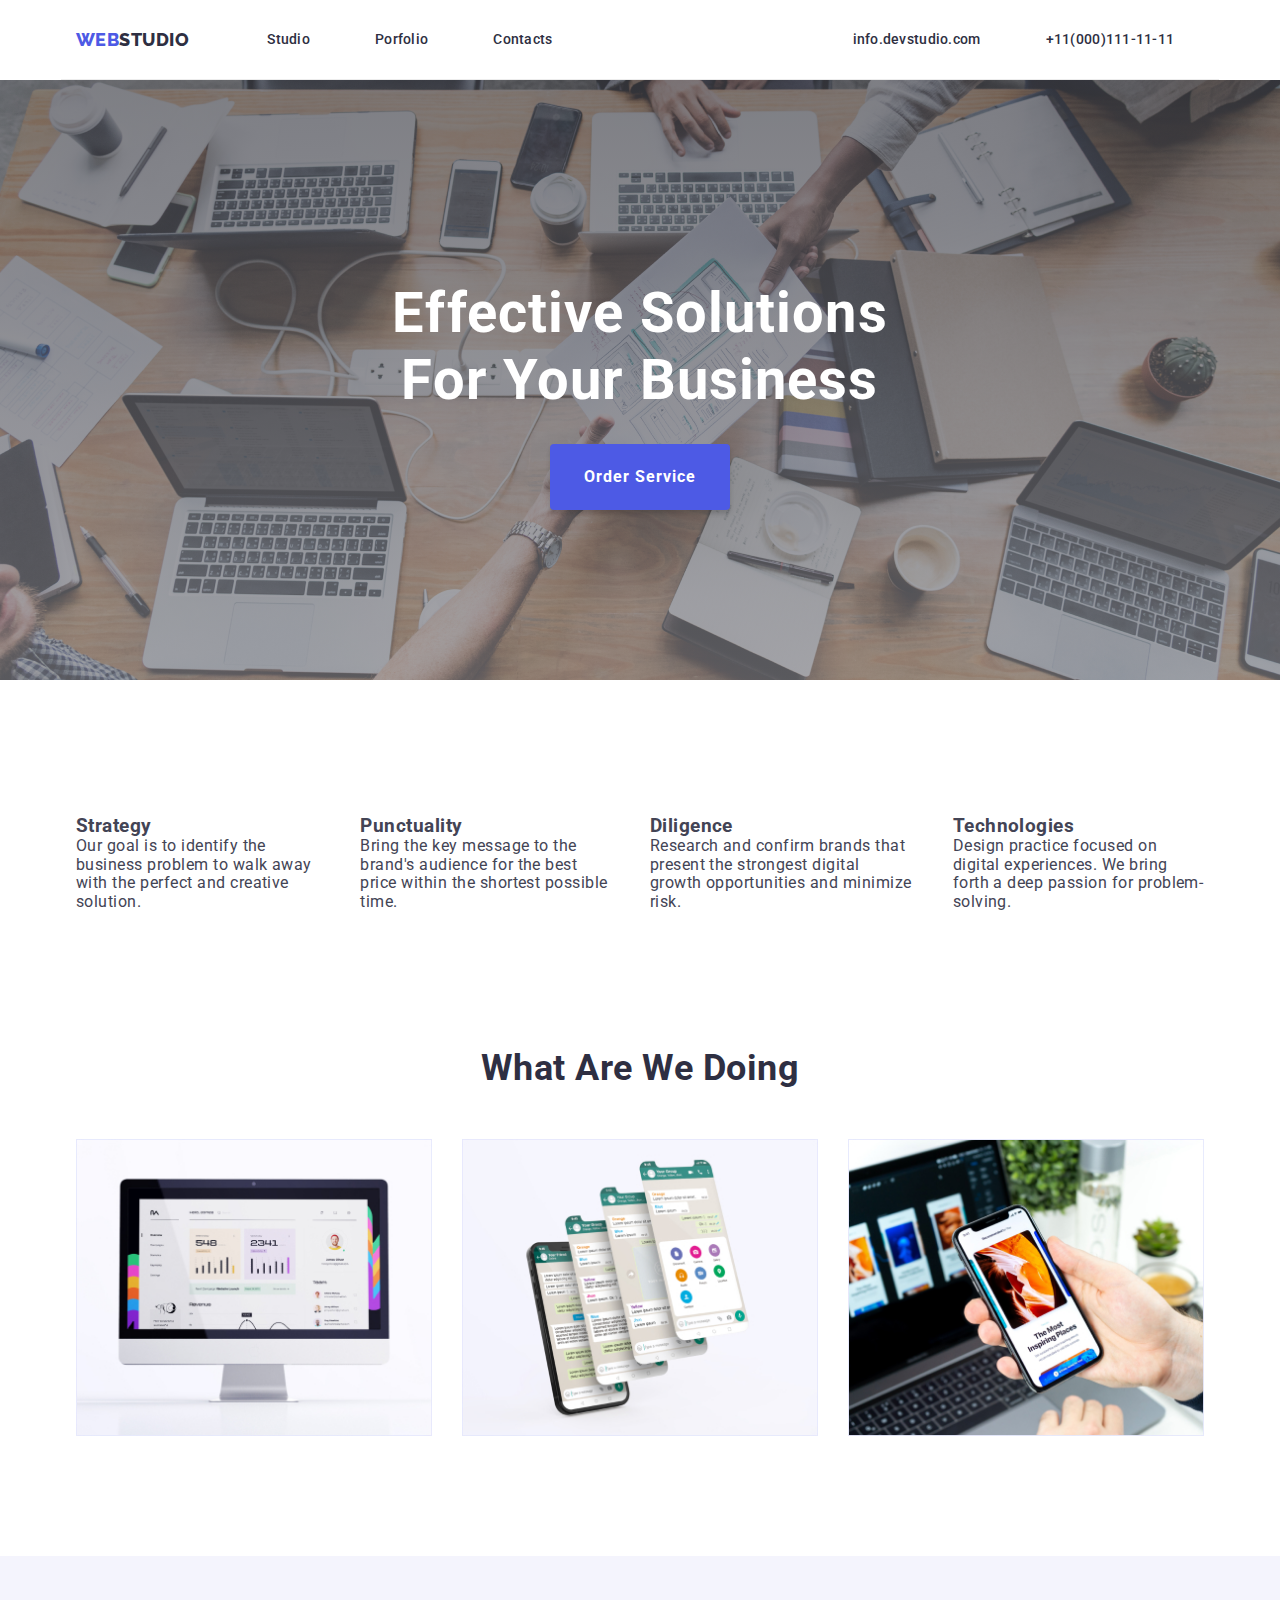
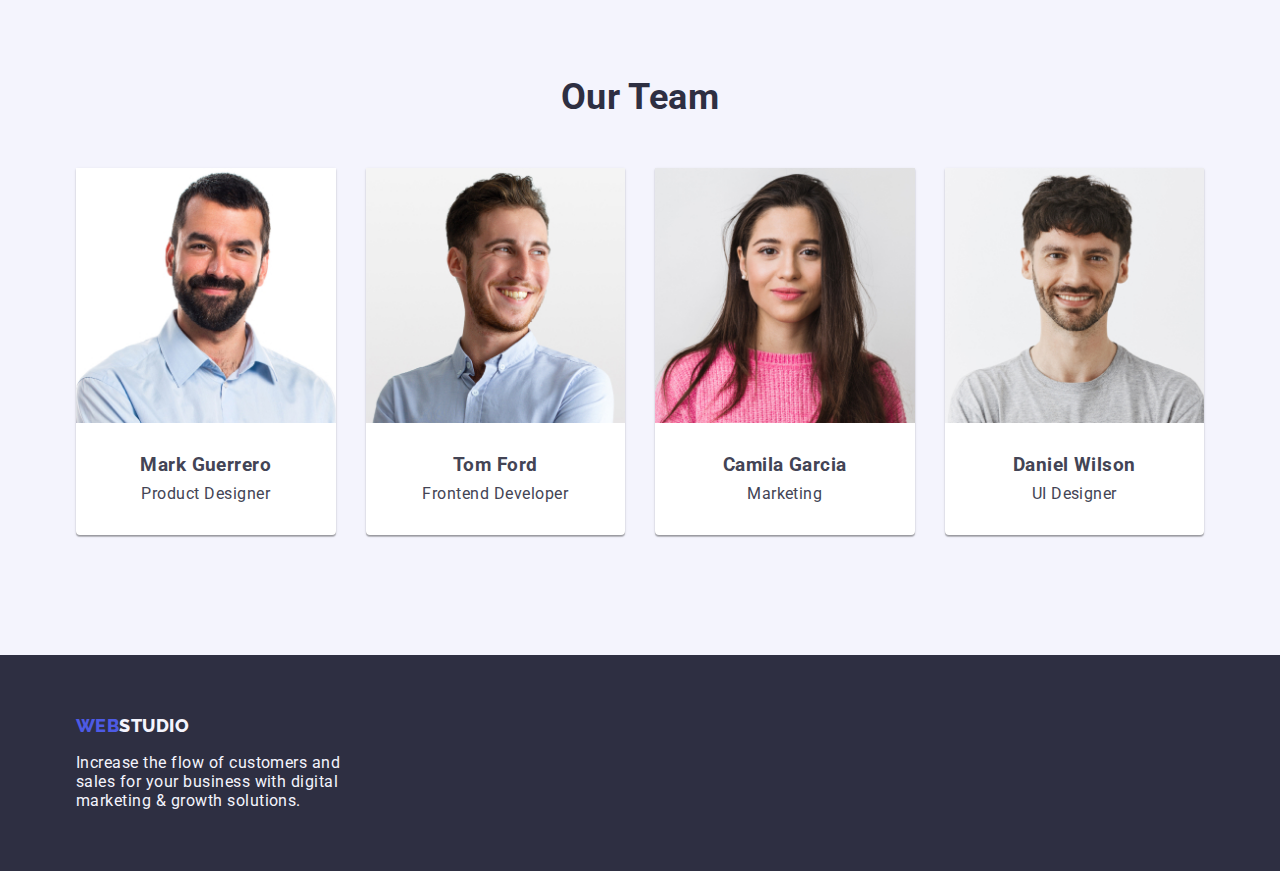
==== index.html @ fce8673f "firstcommit" ====
<!DOCTYPE html>
<html lang="en">

<head>
    <title>Web Studio</title>
    <meta charset="utf-8" />
    <meta name="description" content="Studio Website" />
    <link rel="stylesheet" href="./css/styles.css" />
    <link rel="stylesheet" href="./css/modern-normalize.css" />
    <link href="https://fonts.googleapis.com/css2?family=Raleway:wght@800&family=Roboto:wght@400;500;700;900&display=swap"
        rel="stylesheet">
</head>

<body>
    <!--header-->
    <header class="page-header">
        <div class="container menu">
            <nav class="nav">
                <a class="logo link" href="index.html">WEB<span class="logo-black">STUDIO</span></a>
                <ul class="nav-menu list">
                    <li class="item"><a class="page current link" href="index.html">Studio</a></li>
                    <li class="item"><a class="page link" href="portfolio.html">Porfolio</a></li>
                    <li class="item"><a class="page link" href="/">Contacts</a></li>
                </ul>
            </nav>
            <address>
                <ul class="contacts-menu list">
                    <li class="item"><a class="contact link" href="/">info.devstudio.com</a></li>
                    <li class="item"><a class="contact link" href="/">+11(000)111-11-11</a></li>
                </ul>
            </address>
        </div>
    </header>
    <!--Main Section-->
    <main>
        <section class="hero bg-hero">
            <div class="container">      
                    <h1 class="hero-heading">Effective Solutions <br/> For Your Business</h1>
                <button class="button order" type="button">Order Service</button>
        </div>
        </section>

        <section class="section">
            
            <div class="container">
                <h2 hidden>Features</h2>
                <ul class="features">
                    <li class="feature">
                        <h3>Strategy</h3>
                        <p class="description">Our goal is to identify the business
                            problem to walk away with the perfect
                            and creative solution.</p>
                    </li>

                    <li class="feature">
                        <h3>Punctuality</h3>
                        <p class="description">Bring the key message to the
                            brand's audience for the best price
                            within the shortest possible time.</p>
                    </li>

                    <li class="feature">
                        <h3>Diligence</h3>
                        <p class="description">Research and confirm brands that
                            present the strongest digital growth
                            opportunities and minimize risk.</p>
                    </li>

                    <li class="feature">
                        <h3>Technologies</h3>
                        <p class="description">Design practice focused on digital
                            experiences. We bring forth a deep
                            passion for problem-solving.</p>
                    </li>
                </ul>
            </div>
        </section>

        <section class="section no-top-padding">
            <div class="container">
                <h2 class="section-title">What Are We Doing</h2>
            <ul class="task list">
                <li class="tasks"><img src="images/tech1.jpg" alt="monitor" width="360" /></li>
                <li class="tasks"><img src="images/tech2.jpg" alt="phoneapp" width="360" /></li>
                <li class="tasks"><img src="images/tech3.jpg" alt="handyphone" width="360" /></li>
            </ul>
            </div>
        </section>

        <section class="section bg-team">
            <div class="container">
                <h2 class="section-title"> Our Team </h2>
            <ul class="teams list">
                <li class="member"><img src="images/team1.jpg" alt="Mark Guerrero" width="264" />
                        <div class="members">
                            <h3>Mark Guerrero</h3>
                            <p>Product Designer</p>
                        </div>
                </li>
                <li class="member"><img src="images/team2.jpg" alt="Tom Ford" width="264" />
                        <div class="members">
                            <h3>Tom Ford</h3>
                            <p>Frontend Developer</p>
                        </div>
                </li>   
                <li class="member">
                     <img src="images/team3.jpg" alt="Camila Garcia" width="264" />
                        <div class="members">
                            <h3>Camila Garcia</h3>
                            <p>Marketing</p>
                        </div>
                </li>
                <li class="member">
                     <img src="images/team4.jpg" alt="Daniel Wilson" width="264" />
                        <div class="members">
                            <h3>Daniel Wilson</h3>
                            <p>UI Designer</p>
                        </div>
                </li>
            </ul>
            </div>
        </section>
    </main>
    <!--Footer-->
    <footer class="page-footer bg-footer">
        <div class="container">
        <a class="logo link" href="index.html">WEB<span class="logo-white">STUDIO</span></a>
        <p>Increase the flow of customers and <br/>
            sales for your business with digital <br/>
            marketing & growth solutions.</p>
        </div>
    </footer>
</body>

</html>
---- css/styles.css ----
:root {
  --primary: #4D5AE5;
  --cta: #404BBF;
  --dark: #2E2F42;
  --primary-text: #434455;
  --background-grey: #2E2F42;
  --background-white: #FFFFFF;
  --accent-color: #F4F4FD;
  --accent-cornflower: #E7E9FC;
}

body {
  display: flex;
  flex-direction: column;
  align-items: center;
  justify-content: center;
  font-family: 'Roboto', sans-serif;
  background-color: var(--background-white);
  color: var(--primary-text);
  font-size: 16px;
  letter-spacing: 0.03em;  
}

/* css resets */
h1,
h2,
h3,
h4,
h5,
h6,
p {
  margin: 0;
}
ul{
  padding: 0;
}

*,
*::after,
*::before {
  box-sizing: inherit;
}

img {
  display: block;
  max-width: 100%;
  height: auto;
}

address {
  font-style: normal;
}

.link {
  text-decoration: none;
  color: inherit;
}

.list {
  list-style: none;
  padding: 0;
  margin: 0;
}

.container {
  width: 1158px;
  padding-left: 15px;
  padding-right: 15px;
  margin-left: auto;
  margin-right: auto;
}

.section {
  padding: 120px 0px;
}

.section-title {
  margin-bottom: 50px;
  color: var(--dark);
  font-weight: 700;
  font-size: 36px;
  line-height: 1.17;
  text-align: center;
}

.section.no-top-padding {
  padding-top: 0;
}

/* logo */

.logo {
  color: var(--primary);
  font-family: 'Raleway', 'sans-serif';
  font-weight: 800;
  font-size: 18px;
  line-height: 1.2;
}

.logo-black {
  color: var(--background-grey);
}

.logo-white {
  color: var(--accent-color);
}

/* header */

.page-header {
  border-bottom: 1px solid #ececec;
}

.menu,
.nav,
.nav-menu,
.contacts-menu {
  display: flex;
  align-items: center;
}



.nav-menu {
  margin-left: 78px;
}

.contacts-menu {
  margin-left: 300px;
}

.nav-menu .item:not(:last-child),
.contacts-menu .item:not(:last-child) {
  margin-right: 65px;
}

.nav-menu .page,
.contacts-menu .contact {
  display: block;
  padding-top: 32px;
  padding-bottom: 31px;
  color: var(--dark);
  font-weight: 500;
  font-size: 14px;
  line-height: 1.14;
  letter-spacing: 0.02em;
}

.nav-menu .page:hover,
.nav-menu .page:focus,
.contacts-menu .contact:hover,
.contacts-menu .contact:focus {
  color: var(--cta)
}



/* hero */
.hero {
  padding-top: 200px;
  padding-bottom: 200px;
  text-align: center;
}

.bg-hero {
  background-color: var(--background-grey);
  background: linear-gradient(rgba(71, 72, 80, 0.7), rgba(127, 127, 133, 0.7)),
      url('../images/hero.jpg');
  background-size: cover;
  width: 1440px;
  height: 600px;
  flex-shrink: 0;
}

.hero-heading {
  color: var(--background-white);
  font-weight: 700;
  font-size: 56px;
  line-height: 1.2;
  letter-spacing: 1.12px;
  margin-bottom: 30px;
}

/* buttons */
.button {
  font-family: inherit;
  letter-spacing: 0.03em;
  cursor: pointer;
  border-color: transparent;
  border-radius: 4px;
}

.order {
  background-color: var(--primary);
  color: var(--background-white);
  padding: 16px 32px;
  font-weight: 700;
  font-size: 16px;
  line-height: 1.87;
  letter-spacing: 0.06em;
  box-shadow: 0px 4px 4px 0px rgba(0, 0, 0, 0.15);
}

.button.order:hover,
.button.order:focus {
  background-color: var(--cta);
}

.features {
  list-style: none;
  align-items: center;
  display: flex;
  justify-content: space-between;
  gap: 40px;
}


/* our team */



.teams {
  display: flex;
  flex-wrap: wrap;
  gap: 30px;
}

.teams .member {
  flex-basis: calc((100% - 90px)/ 4);
}

.bg-team {
  background-color: var(--accent-color);
}

.teams .member {
  background-color: var(--background-white);
  box-shadow: 0px 1px 3px rgba(0, 0, 0, 0.12), 0px 1px 1px rgba(0, 0, 0, 0.14), 0px 2px 1px rgba(0, 0, 0, 0.2);
  border-radius: 0px 0px 4px 4px;
}

.member .members {
  display: flex;
  flex-direction: column;
  justify-content: center;
  align-items: center;
  gap: 8px;
  padding: 32px 24px;
}

.task {
  display: flex;
  flex-wrap: wrap;
  gap: 30px;
}

.task .tasks {
  flex-basis: calc((100% - 60px) / 3);
}


/* portfolio */

.option {
  display: flex;
  flex-wrap: wrap;
  gap: 30px;
  cursor: pointer;

}

.option .cards {
  flex-basis: calc((100% - 60px) / 3);
}

.cards .description {
  display: flex;
  flex-direction: column;
  gap: 8px;
  padding: 32px 20px;
}

.option .cards {
  background-color: var(--background-white);
  box-shadow: 0px 1px 3px rgba(0, 0, 0, 0.12), 0px 1px 1px rgba(0, 0, 0, 0.14), 0px 2px 1px rgba(0, 0, 0, 0.2);
}


.portfolio-select {
  display: flex;
  flex-wrap: wrap;
  justify-content: space-between;
  align-items: center;
  row-gap: 48px;
  column-gap: 24px;
}

.selects {
  border-radius: 4px;
  border: 1px solid var(--accent-cornflower);
  background: var(--accent-color);
  display: flex;
  padding: 12px 24px;
  justify-content: space-between;
  align-items: center;
  color: var(--primary);
  text-align: center;
  font-family: 'Roboto', sans-serif;
  font-size: 16px;
  font-style: normal;
  font-weight: 500;
  list-style: none;
  cursor: pointer;
}

.portfolio-select {
  display: flex;
  list-style: none;
  align-content: center;
  justify-content: center;
  gap: 24px;
}

.portfolio-select-items {
  display: flex;
  justify-content: center;
  align-items: center;
  gap: 40px;
  margin-bottom: 40px;
}

.selects:hover {
  background-color: var(--primary);
  color: var(--background-white);
}

.page-footer {
  padding-top: 60px;
  padding-bottom: 60px;
}

.bg-footer {
  background-color: var(--background-grey);
  width: 1440px;
}

.page-footer p {
  font-size: 16px;
  color: var(--accent-color);
  line-height: 1.2;
  margin-top: 16px;
}
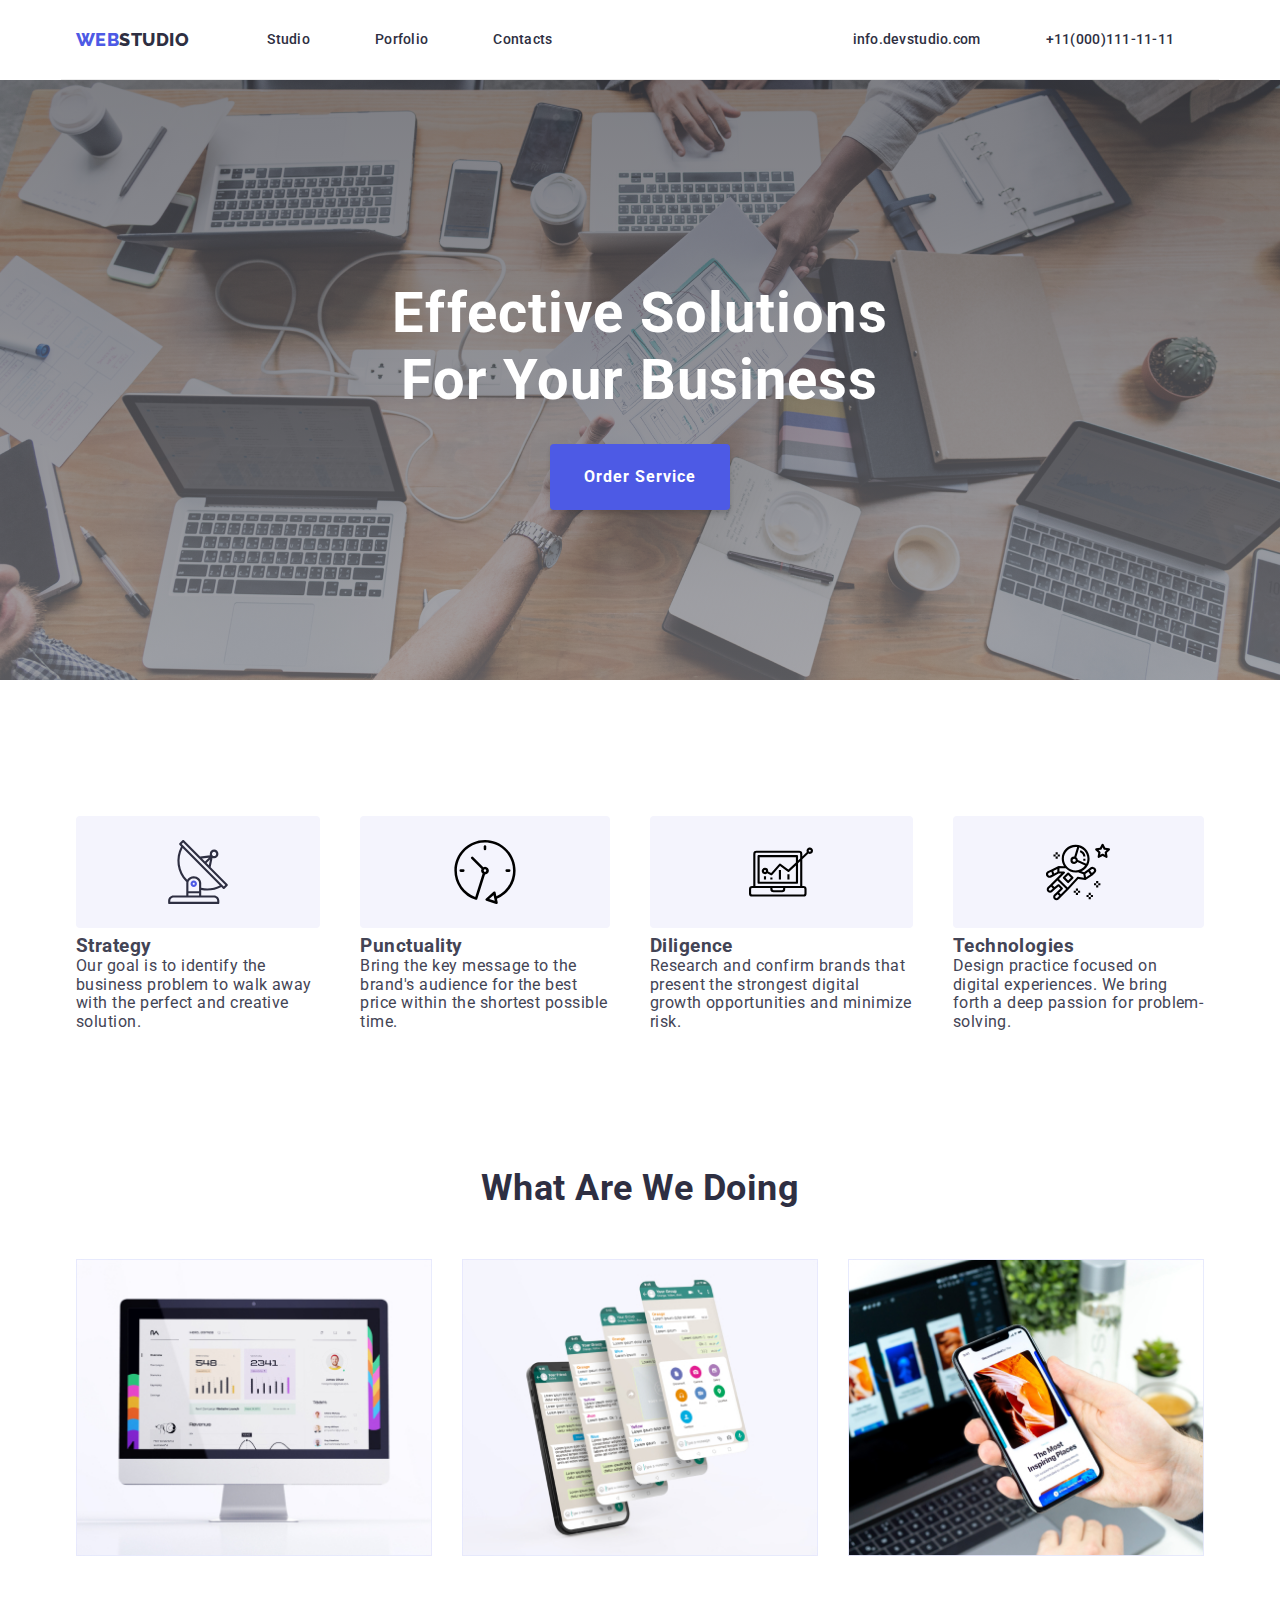
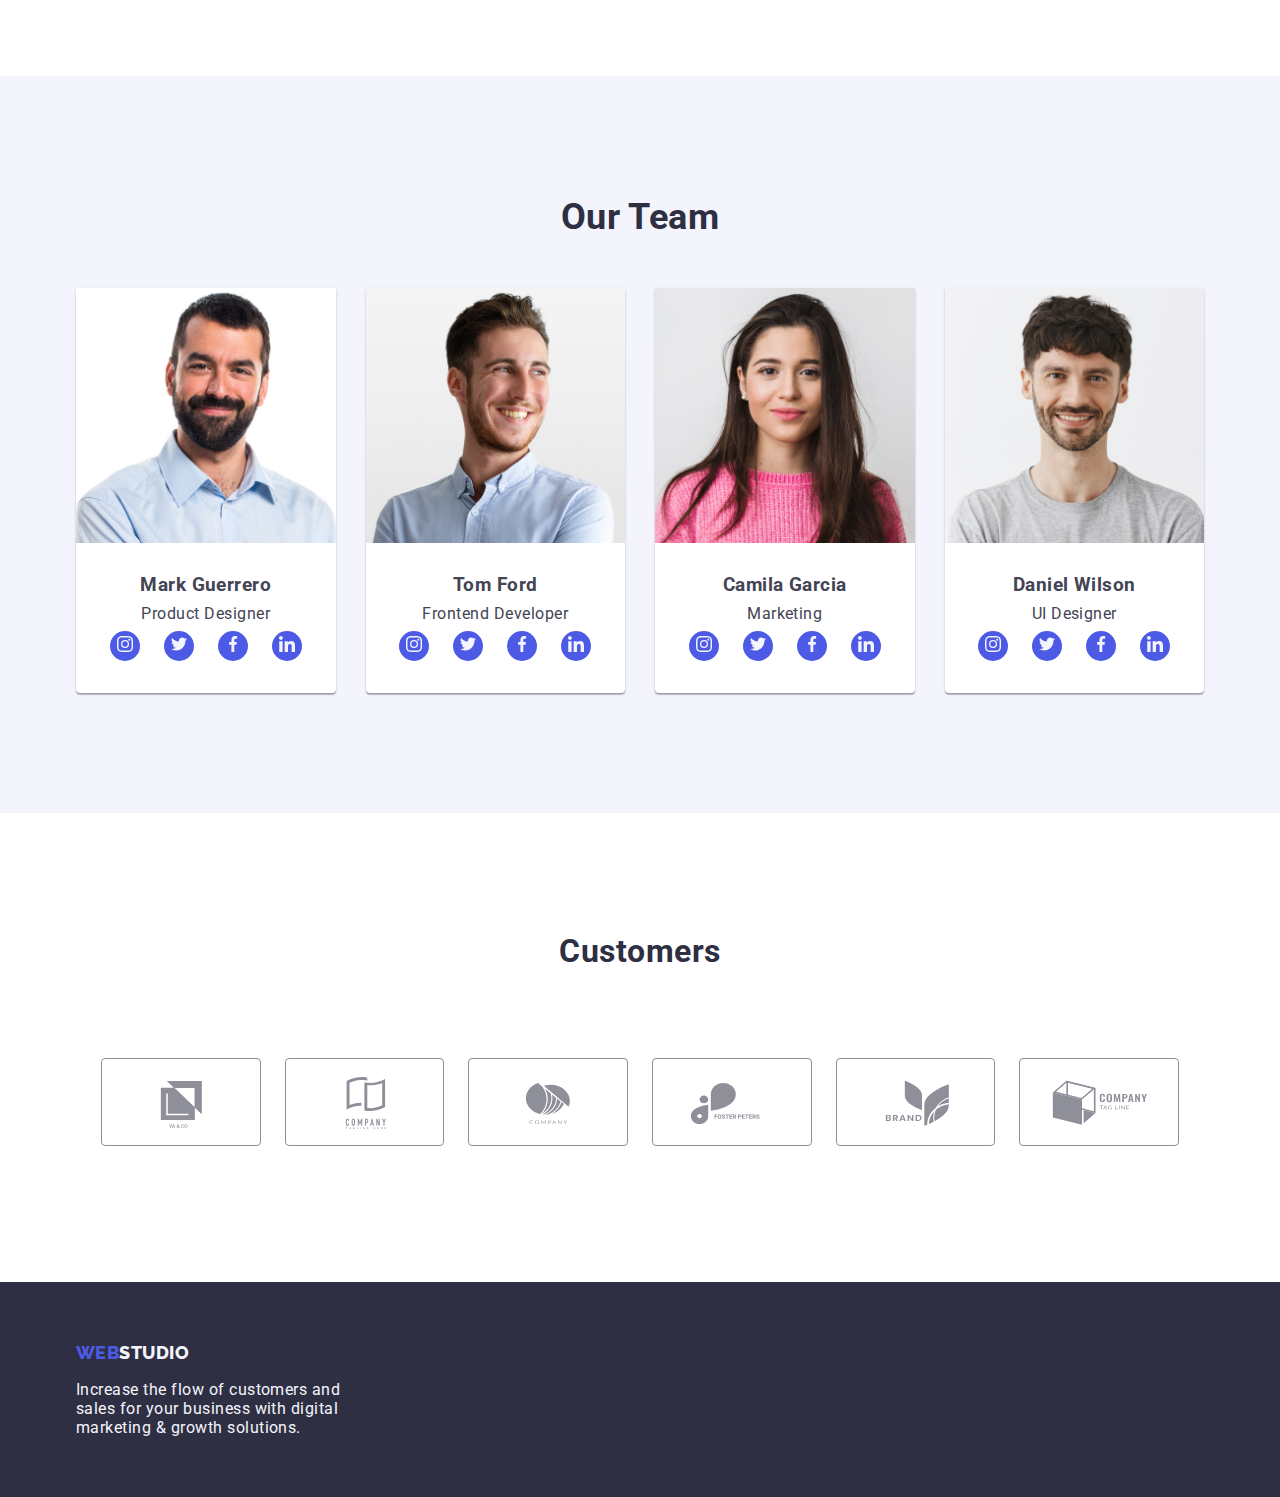
==== commit d9a384cb: "socialupdate" ====
--- a/index.html
+++ b/index.html
@@ -46,6 +46,11 @@
                 <h2 hidden>Features</h2>
                 <ul class="features">
                     <li class="feature">
+                        <div class="feature-item-img">
+                            <svg class="feature-icon" width="64" height="64">
+                                <use href="./images/svg/icons.svg#strategy"></use>
+                            </svg>
+                        </div>
                         <h3>Strategy</h3>
                         <p class="description">Our goal is to identify the business
                             problem to walk away with the perfect
@@ -53,6 +58,11 @@
                     </li>
 
                     <li class="feature">
+                        <div class="feature-item-img">
+                            <svg class="feature-icon" width="64" height="64"> 
+                                <use href="./images/svg/icons.svg#punctuality"></use>
+                            </svg>
+                        </div>
                         <h3>Punctuality</h3>
                         <p class="description">Bring the key message to the
                             brand's audience for the best price
@@ -60,6 +70,11 @@
                     </li>
 
                     <li class="feature">
+                        <div class="feature-item-img">
+                            <svg class="feature-icon" width="64" height="64">
+                                <use href="./images/svg/icons.svg#deligence"></use>
+                            </svg>
+                        </div>
                         <h3>Diligence</h3>
                         <p class="description">Research and confirm brands that
                             present the strongest digital growth
@@ -67,6 +82,11 @@
                     </li>
 
                     <li class="feature">
+                        <div class="feature-item-img">
+                            <svg class="feature-icon" width="64" height="64">
+                                <use href="./images/svg/icons.svg#astronaut"></use>
+                            </svg>
+                        </div>
                         <h3>Technologies</h3>
                         <p class="description">Design practice focused on digital
                             experiences. We bring forth a deep
@@ -95,12 +115,72 @@
                         <div class="members">
                             <h3>Mark Guerrero</h3>
                             <p>Product Designer</p>
+                            <ul class="teams-social-list">
+                                <li class="social-list-item">
+                                    <a href="#" target="_blank">
+                                        <svg class="social-list-img" width="16" height="16">
+                                            <use href="./images/svg/icons.svg#instagram"></use>
+                                        </svg>
+                                    </a>
+                                </li>
+                                <li class="social-list-item">
+                                    <a href="#" target="_blank">
+                                        <svg class="social-list-img" width="16" height="16">
+                                            <use href="./images/svg/icons.svg#twitter"></use>
+                                        </svg>
+                                    </a>
+                                </li>
+                                <li class="social-list-item">
+                                    <a href="#" target="_blank">
+                                        <svg class="social-list-img" width="16" height="16">
+                                            <use href="./images/svg/icons.svg#facebook"></use>
+                                        </svg>
+                                    </a>
+                                </li>
+                                <li class="social-list-item">
+                                    <a href="#" target="_blank">
+                                        <svg class="social-list-img" width="16" height="16">
+                                            <use href="./images/svg/icons.svg#linkedin"></use>
+                                        </svg>
+                                    </a>
+                                </li>
+                            </ul>
                         </div>
                 </li>
                 <li class="member"><img src="images/team2.jpg" alt="Tom Ford" width="264" />
                         <div class="members">
                             <h3>Tom Ford</h3>
                             <p>Frontend Developer</p>
+                            <ul class="teams-social-list">
+                                <li class="social-list-item">
+                                    <a href="#" target="_blank">
+                                        <svg class="social-list-img" width="16" height="16">
+                                            <use href="./images/svg/icons.svg#instagram"></use>
+                                        </svg>
+                                    </a>
+                                </li>
+                                <li class="social-list-item">
+                                    <a href="#" target="_blank">
+                                        <svg class="social-list-img" width="16" height="16">
+                                            <use href="./images/svg/icons.svg#twitter"></use>
+                                        </svg>
+                                    </a>
+                                </li>
+                                <li class="social-list-item">
+                                    <a href="#" target="_blank">
+                                        <svg class="social-list-img" width="16" height="16">
+                                            <use href="./images/svg/icons.svg#facebook"></use>
+                                        </svg>
+                                    </a>
+                                </li>
+                                <li class="social-list-item">
+                                    <a href="#" target="_blank">
+                                        <svg class="social-list-img" width="16" height="16">
+                                            <use href="./images/svg/icons.svg#linkedin"></use>
+                                        </svg>
+                                    </a>
+                                </li>
+                            </ul>
                         </div>
                 </li>   
                 <li class="member">
@@ -108,6 +188,36 @@
                         <div class="members">
                             <h3>Camila Garcia</h3>
                             <p>Marketing</p>
+                            <ul class="teams-social-list">
+                                <li class="social-list-item">
+                                    <a href="#" target="_blank">
+                                        <svg class="social-list-img" width="16" height="16">
+                                            <use href="./images/svg/icons.svg#instagram"></use>
+                                        </svg>
+                                    </a>
+                                </li>
+                                <li class="social-list-item">
+                                    <a href="#" target="_blank">
+                                        <svg class="social-list-img" width="16" height="16">
+                                            <use href="./images/svg/icons.svg#twitter"></use>
+                                        </svg>
+                                    </a>
+                                </li>
+                                <li class="social-list-item">
+                                    <a href="#" target="_blank">
+                                        <svg class="social-list-img" width="16" height="16">
+                                            <use href="./images/svg/icons.svg#facebook"></use>
+                                        </svg>
+                                    </a>
+                                </li>
+                                <li class="social-list-item">
+                                    <a href="#" target="_blank">
+                                        <svg class="social-list-img" width="16" height="16">
+                                            <use href="./images/svg/icons.svg#linkedin"></use>
+                                        </svg>
+                                    </a>
+                                </li>
+                            </ul>
                         </div>
                 </li>
                 <li class="member">
@@ -115,10 +225,77 @@
                         <div class="members">
                             <h3>Daniel Wilson</h3>
                             <p>UI Designer</p>
+                            <ul class="teams-social-list">
+                                <li class="social-list-item">
+                                    <a href="#" target="_blank">
+                                        <svg class="social-list-img" width="16" height="16">
+                                            <use href="./images/svg/icons.svg#instagram"></use>
+                                        </svg>
+                                    </a>
+                                </li>
+                                <li class="social-list-item">
+                                    <a href="#" target="_blank">
+                                        <svg class="social-list-img" width="16" height="16">
+                                            <use href="./images/svg/icons.svg#twitter"></use>
+                                        </svg>
+                                    </a>
+                                </li>
+                                <li class="social-list-item">
+                                    <a href="#" target="_blank">
+                                        <svg class="social-list-img" width="16" height="16">
+                                            <use href="./images/svg/icons.svg#facebook"></use>
+                                        </svg>
+                                    </a>
+                                </li>
+                                <li class="social-list-item">
+                                    <a href="#" target="_blank">
+                                        <svg class="social-list-img" width="16" height="16">
+                                            <use href="./images/svg/icons.svg#linkedin"></use>
+                                        </svg>
+                                    </a>
+                                </li>
+                            </ul>
                         </div>
                 </li>
             </ul>
             </div>
+        </section>
+        <section class="container customers">
+            <h2 class="customers-title">
+                Customers
+            </h2>
+            <ul class="customers-list">
+                <li class="customers-list-item">
+                    <svg class="customers-list-item-img" width="104" >
+                        <use href="./images/svg/icons.svg#client-1"></use>
+                    </svg>
+                </li>
+                <li class="customers-list-item">
+                    <svg class="customers-list-item-img" width="104" height="56">
+                        <use href="./images/svg/icons.svg#client-2"></use>
+                    </svg>
+                </li>
+                <li class="customers-list-item">
+                    <svg class="customers-list-item-img" width="104">
+                        <use href="./images/svg/icons.svg#client-3"></use>
+                    </svg>
+                </li>
+                <li class="customers-list-item">
+                    <svg class="customers-list-item-img" width="104">
+                        <use href="./images/svg/icons.svg#client-4"></use>
+                    </svg>
+                </li>
+                <li class="customers-list-item">
+                    <svg class="customers-list-item-img" width="104">
+                        <use href="./images/svg/icons.svg#client-5"></use>
+                    </svg>
+                </li>
+                <li class="customers-list-item">
+                    <svg class="customers-list-item-img" width="104">
+                        <use href="./images/svg/icons.svg#client-6"></use>
+                    </svg>
+                </li>
+            </ul>
         </section>
     </main>
     <!--Footer-->
--- a/css/styles.css
+++ b/css/styles.css
@@ -7,6 +7,8 @@
   --background-white: #FFFFFF;
   --accent-color: #F4F4FD;
   --accent-cornflower: #E7E9FC;
+  --mint: #31D0AA;
+  --lightscale: #8E8F99;
 }
 
 body {
@@ -210,8 +212,19 @@
   list-style: none;
   align-items: center;
   display: flex;
-  justify-content: space-between;
+  justify-content: center;
   gap: 40px;
+}
+
+.feature-item-img{
+  height: 112px;
+  width: 100%;
+  border-radius: 4px;
+  background: var(--accent-color);
+  display: flex;
+  justify-content: center;
+  align-items: center;
+  margin-bottom: 8px;
 }
 
 
@@ -256,6 +269,86 @@
 
 .task .tasks {
   flex-basis: calc((100% - 60px) / 3);
+}
+
+.teams-social-list {
+  display: flex;
+  justify-content: center;
+  align-items: center;
+  gap: 24px;
+}
+
+.social-list-item {
+  display: flex;
+  justify-content: center;
+  align-items: center;
+  width: 30px;
+  height: 30px;
+  padding: 8px;
+  background: var(--primary);
+  border-radius: 50%;
+  cursor: pointer;
+}
+
+.teams-social-list li:hover {
+  background-color: var(--mint);
+}
+
+.social-list-img {
+  fill: var(--accent-color);
+}
+
+/*customers*/
+
+.customers {
+  display: flex;
+  justify-content: center;
+  align-items: center;
+  flex-direction: column;
+  gap: 32px;
+  padding: 120px 40px;
+}
+
+.customers-title {
+  text-align: center;
+  color: var(--dark);
+  font-size: 32px;
+  font-weight: 700;
+  margin-bottom: 40px;
+}
+
+.customers-list {
+  width: 100%;
+  display: flex;
+  align-items: center;
+  gap: 24px;
+}
+
+.customers-list-item {
+  width: 168px;
+  height: 88px;
+  border-radius: 4px;
+  border: 1px solid var(--lightscale);
+  display: flex;
+  justify-content: center;
+  align-content: center;
+  padding: 15px 25px;
+}
+
+
+
+.customers-list-item-img {
+  width: 100%;
+  fill: var(--lightscale);
+}
+
+
+.customers-list-item:hover {
+  border: 1px solid var(--cta);
+}
+
+.customers-list-item-img:hover {
+  fill: var(--cta);
 }
 
 
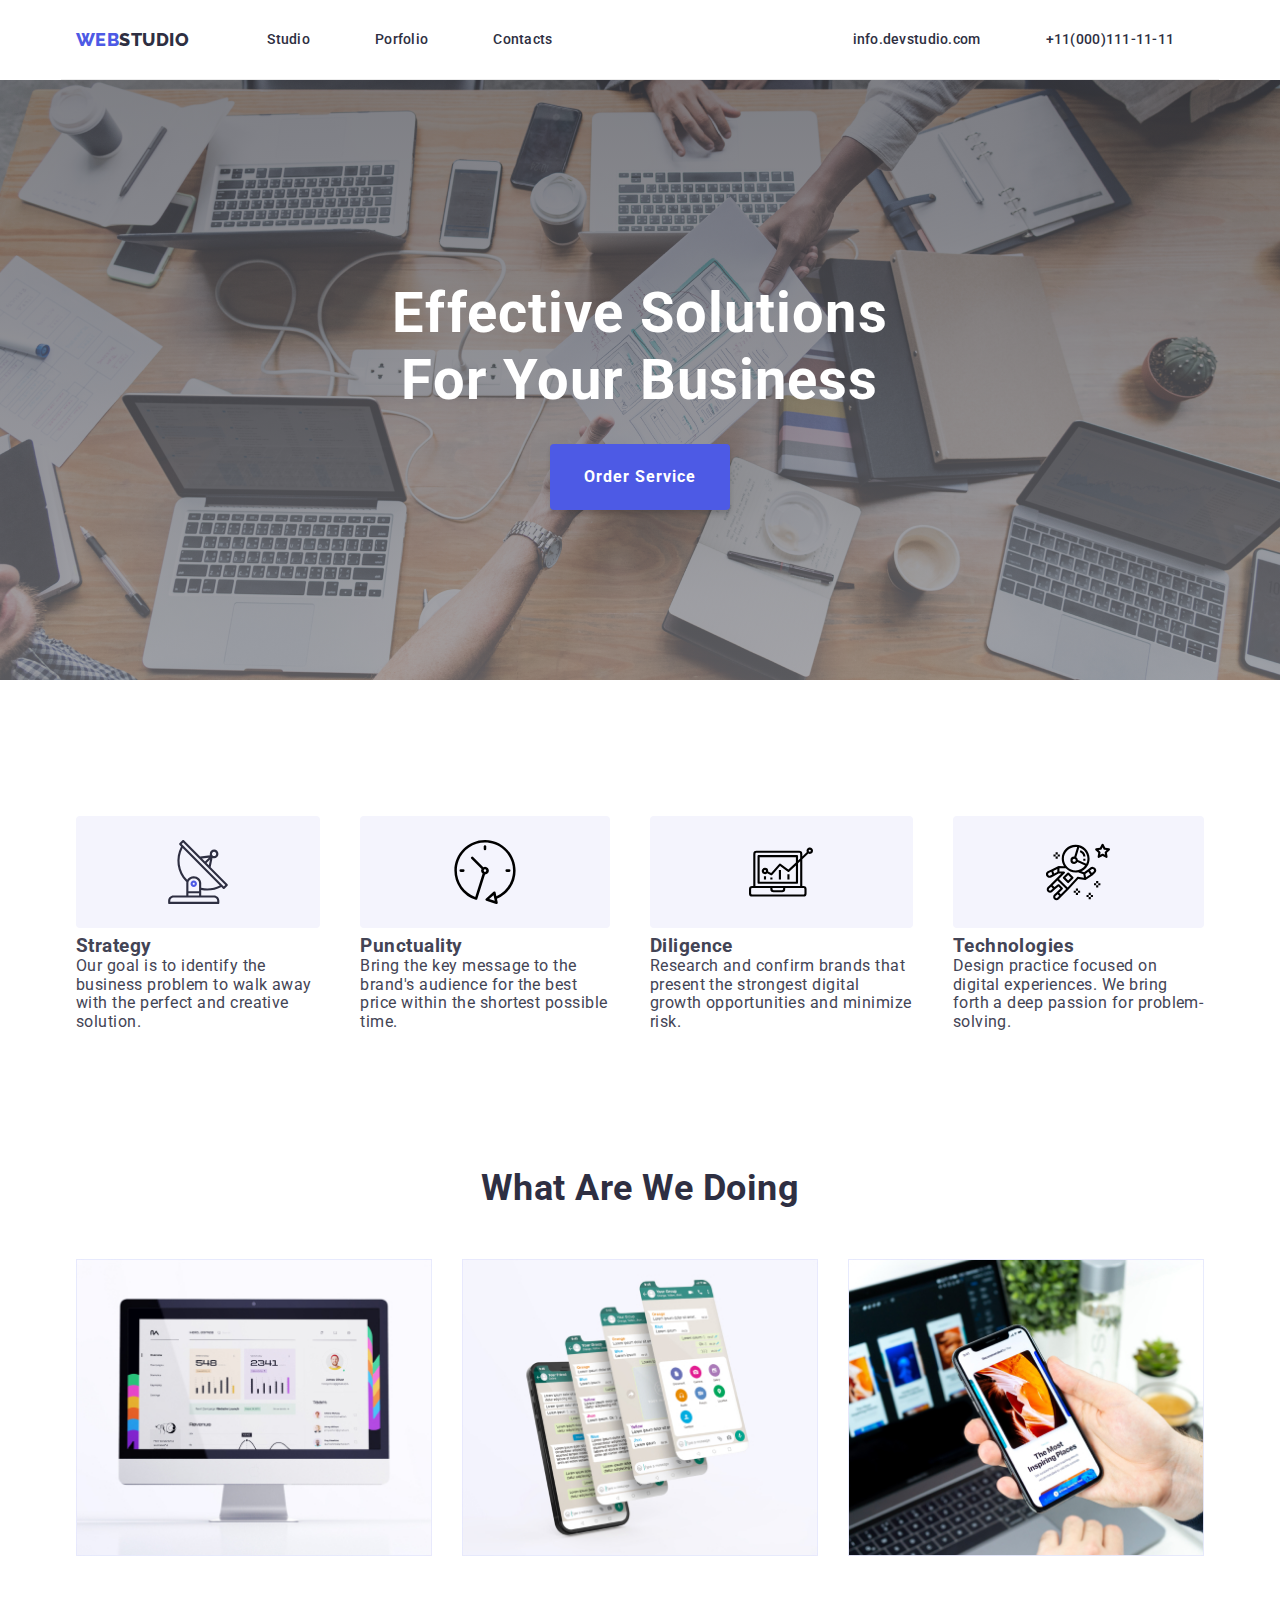
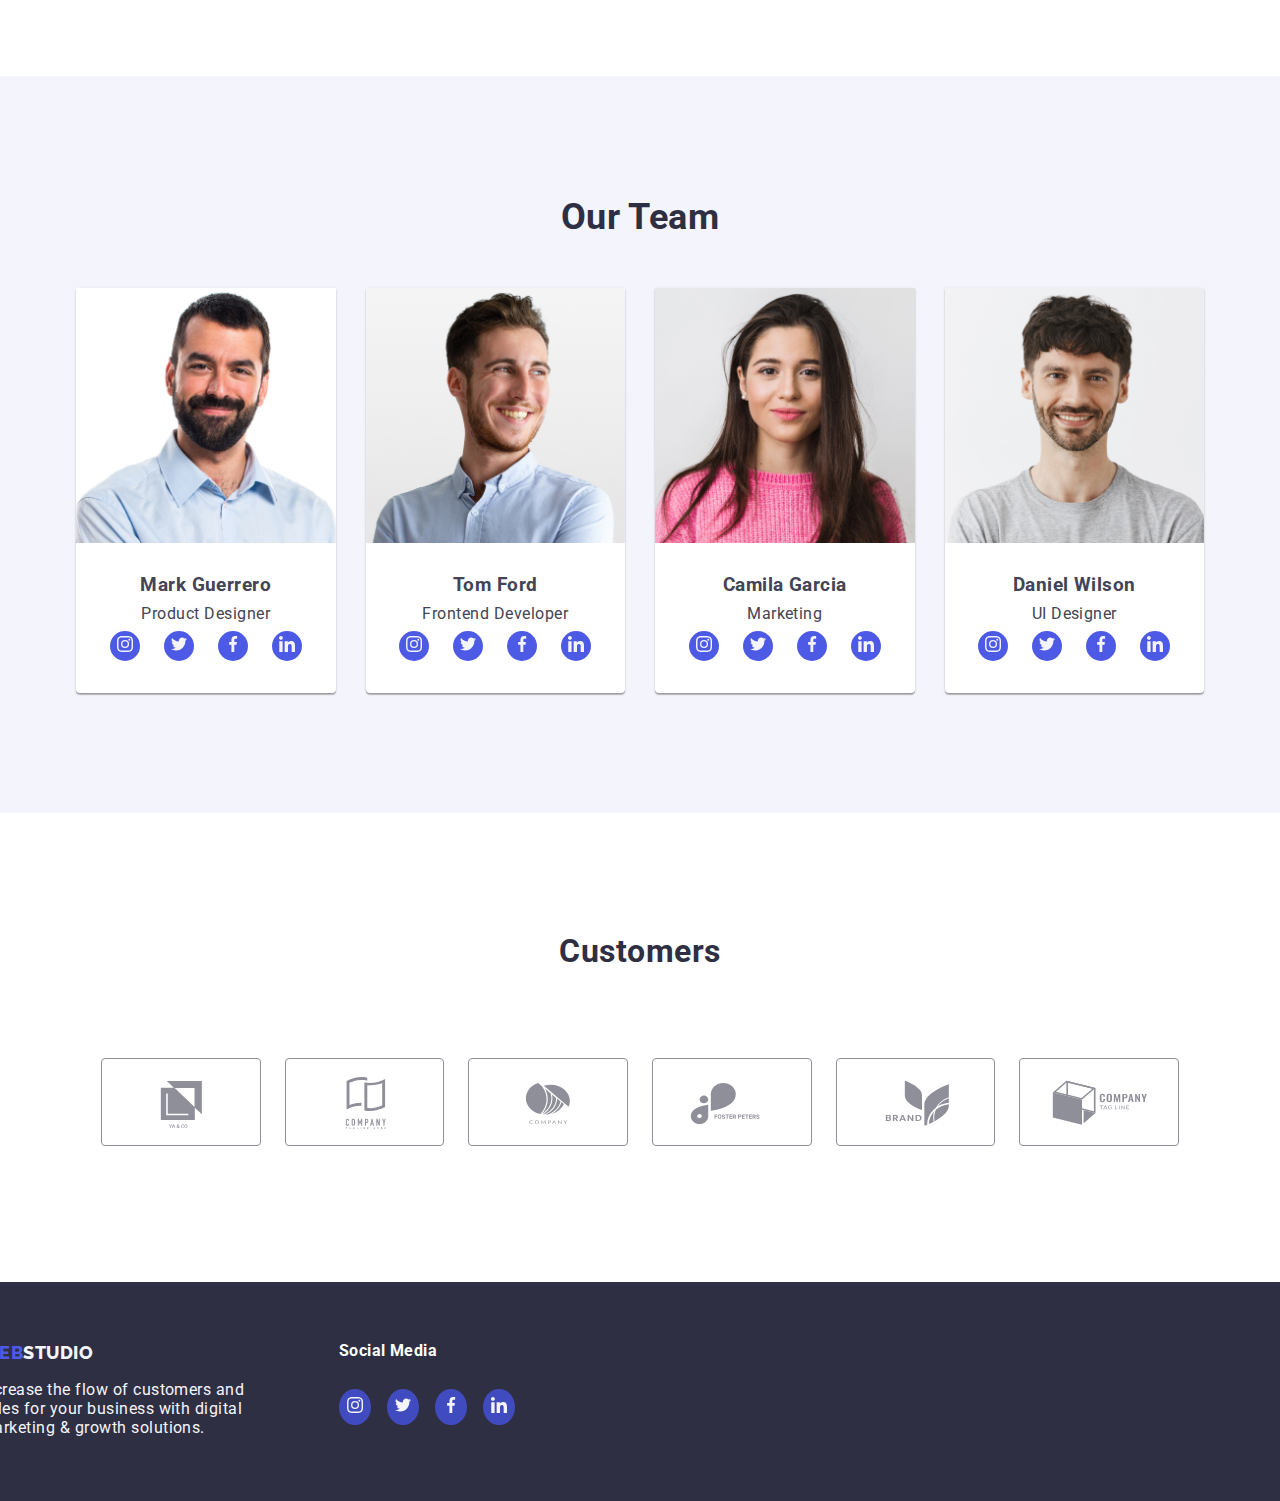
==== commit 83454e62: "footerupdate" ====
--- a/index.html
+++ b/index.html
@@ -300,11 +300,46 @@
     </main>
     <!--Footer-->
     <footer class="page-footer bg-footer">
-        <div class="container">
+        <div class="container footerlogo">
         <a class="logo link" href="index.html">WEB<span class="logo-white">STUDIO</span></a>
-        <p>Increase the flow of customers and <br/>
-            sales for your business with digital <br/>
-            marketing & growth solutions.</p>
+        <p>Increase the flow of customers and 
+            sales for your business with digital 
+            marketing & growth solutions.
+        </div>
+        <div class="container footer-social">
+            <h3 class="footer-social-title">
+                Social Media
+            </h3>
+            <ul class="footer-social-list">
+                <li class="footer-social-item">
+                    <a href="#">
+                        <svg class="footer-social-list-img" width="16" height="16">
+                            <use href="./images/svg/icons.svg#instagram"></use>
+                        </svg>
+                    </a>
+                </li>
+                <li class="footer-social-item">
+                    <a href="#">
+                        <svg class="footer-social-list-img" width="16" height="16">
+                            <use href="./images/svg/icons.svg#twitter"></use>
+                        </svg>
+                    </a>
+                </li>
+                <li class="footer-social-item">
+                    <a href="#">
+                        <svg class="footer-social-list-img" width="16" height="16">
+                            <use href="./images/svg/icons.svg#facebook"></use>
+                        </svg>
+                    </a>
+                </li>
+                <li class="footer-social-item">
+                    <a href="#">
+                        <svg class="footer-social-list-img" width="16" height="16">
+                            <use href="./images/svg/icons.svg#linkedin"></use>
+                        </svg>
+                    </a>
+                </li>
+            </ul>
         </div>
     </footer>
 </body>
--- a/css/styles.css
+++ b/css/styles.css
@@ -336,13 +336,11 @@
 }
 
 
-
 .customers-list-item-img {
   width: 100%;
   fill: var(--lightscale);
 }
 
-
 .customers-list-item:hover {
   border: 1px solid var(--cta);
 }
@@ -366,6 +364,16 @@
   flex-basis: calc((100% - 60px) / 3);
 }
 
+.cards {
+  border-bottom: 1px solid var(--accent-cornflower);
+  border-left: 1px solid var(--accent-cornflower);
+  border-right: 1px solid var(--accent-cornflower);
+}
+
+.cards:hover {
+  box-shadow: 0px 1px 3px rgba(0, 0, 0, 0.12), 0px 1px 1px rgba(0, 0, 0, 0.14), 0px 2px 1px rgba(0, 0, 0, 0.2);
+}
+
 .cards .description {
   display: flex;
   flex-direction: column;
@@ -373,9 +381,9 @@
   padding: 32px 20px;
 }
 
-.option .cards {
+.cards{
   background-color: var(--background-white);
-  box-shadow: 0px 1px 3px rgba(0, 0, 0, 0.12), 0px 1px 1px rgba(0, 0, 0, 0.14), 0px 2px 1px rgba(0, 0, 0, 0.2);
+  border: 2px 2px;
 }
 
 
@@ -406,7 +414,11 @@
   cursor: pointer;
 }
 
-.portfolio-select {
+.portfolio-select-items:hover {
+  box-shadow: 0px 1px 3px rgba(0, 0, 0, 0.12), 0px 1px 1px rgba(0, 0, 0, 0.14), 0px 2px 1px rgba(0, 0, 0, 0.2);
+  }
+
+.portfolio-select {   
   display: flex;
   list-style: none;
   align-content: center;
@@ -428,8 +440,14 @@
 }
 
 .page-footer {
-  padding-top: 60px;
-  padding-bottom: 60px;
+  padding: 60px;
+  display: flex;
+  gap: 50px;
+}
+
+.footerlogo{
+  padding: 0;
+  width: 350px;
 }
 
 .bg-footer {
@@ -442,4 +460,43 @@
   color: var(--accent-color);
   line-height: 1.2;
   margin-top: 16px;
-}+}
+
+.footer-social {
+  display: flex;
+  justify-content: center;
+  align-items: flex-start;
+  flex-direction: column;
+  gap: 8px;
+}
+
+.footer-social-title {
+  font-size: 16px;
+  color: var(--background-white);
+}
+
+.footer-social-list {
+  display: inline-flex;
+  align-items: flex-start;
+  gap: 16px;
+  margin-top: 20px;
+}
+
+.footer-social-item {
+  display: flex;
+  justify-content: center;
+  align-items: center;
+  padding: 8px;
+  background: var(--cta);
+  border-radius: 50%;
+  cursor: pointer;
+}
+
+.footer-social-list-img {
+  width: 100%;
+  fill: var(--accent-color);
+}
+
+.footer-social-item:hover {
+  background: var(--mint);
+}
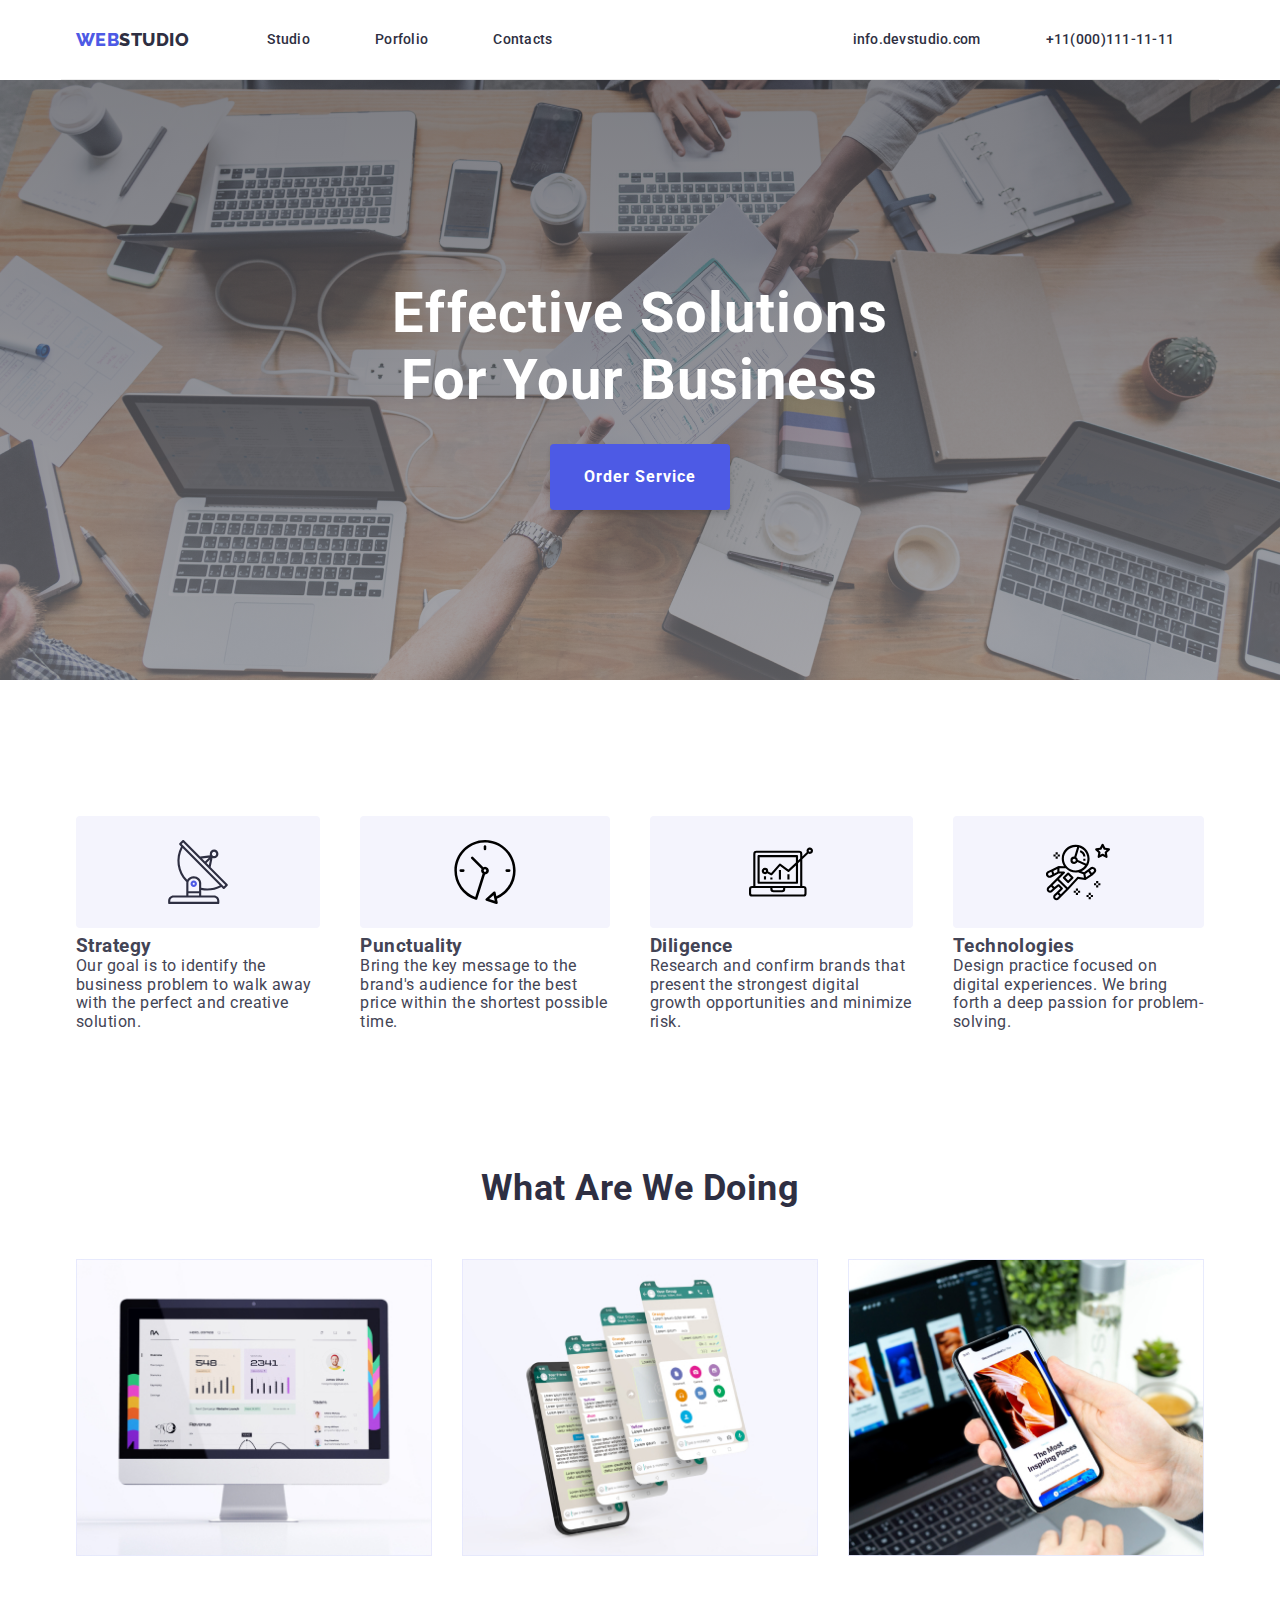
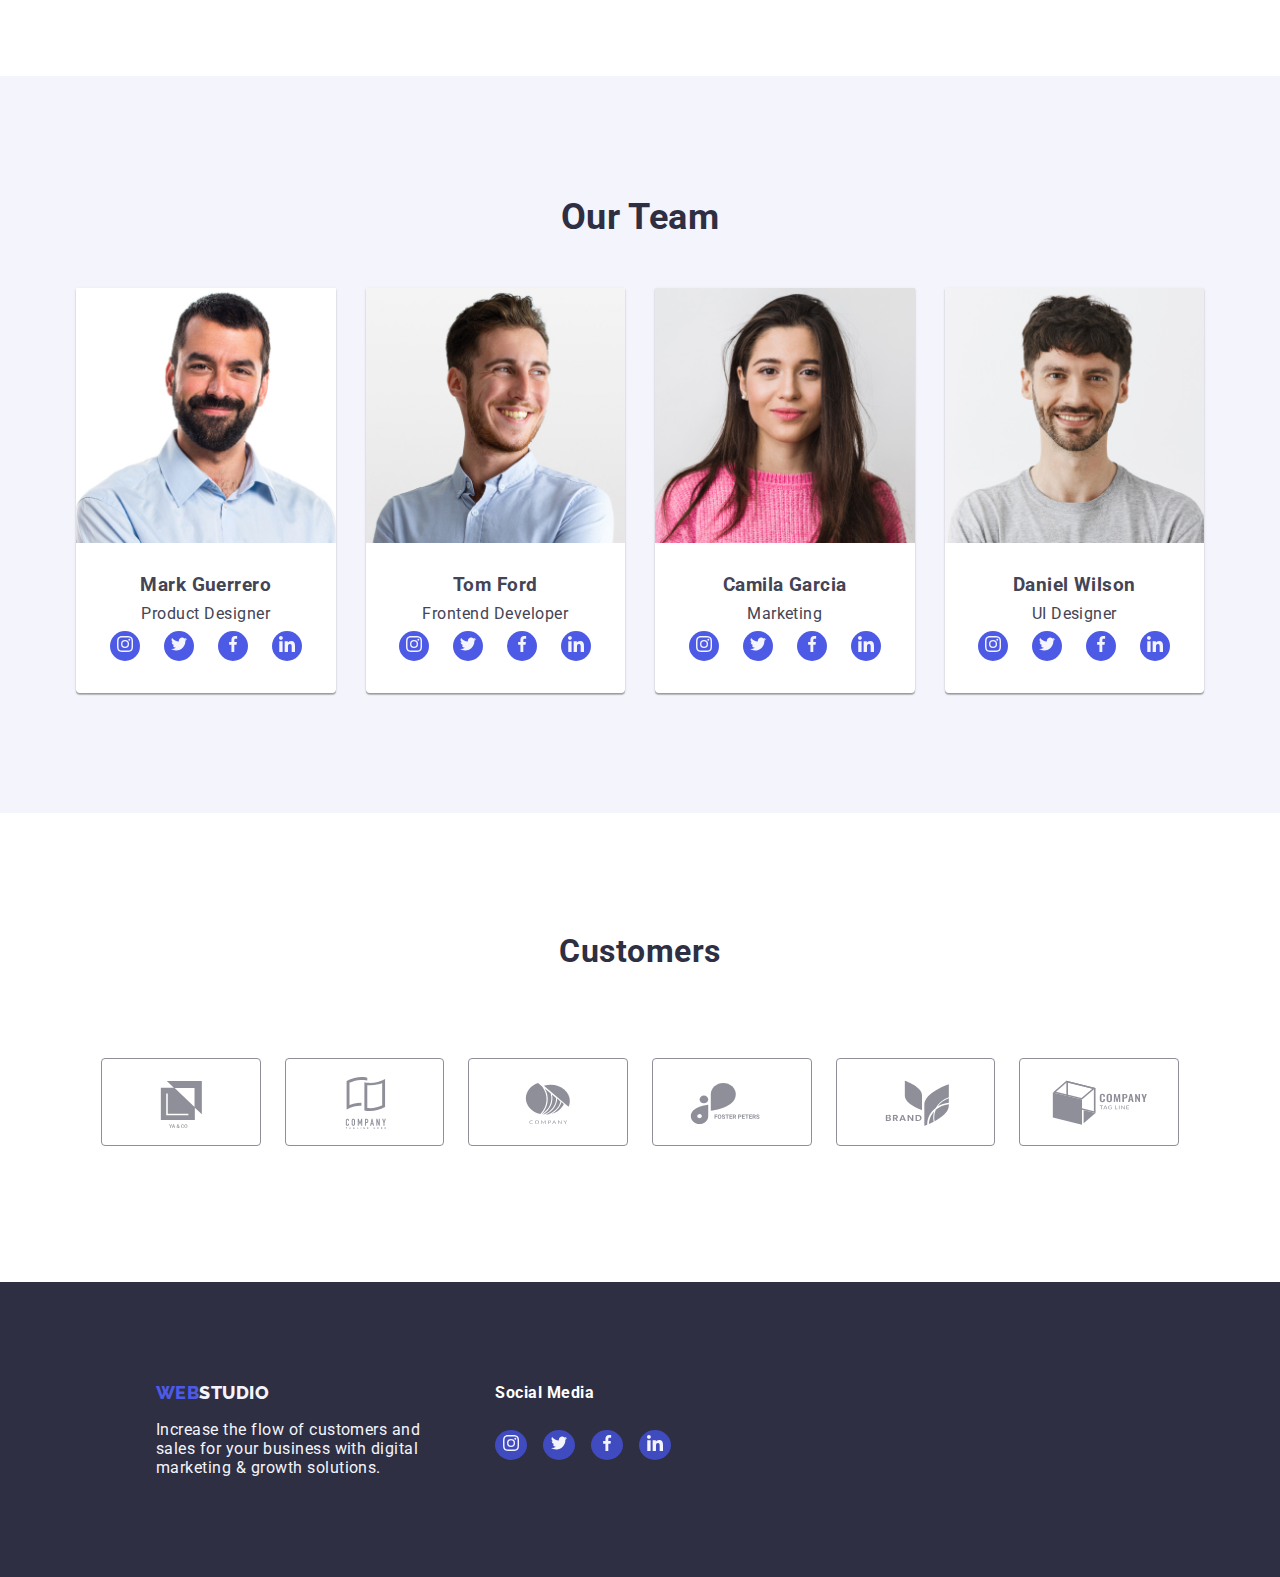
==== commit a045527b: "footerupdate" ====
--- a/index.html
+++ b/index.html
@@ -7,7 +7,8 @@
     <meta name="description" content="Studio Website" />
     <link rel="stylesheet" href="./css/styles.css" />
     <link rel="stylesheet" href="./css/modern-normalize.css" />
-    <link href="https://fonts.googleapis.com/css2?family=Raleway:wght@800&family=Roboto:wght@400;500;700;900&display=swap"
+    <link
+        href="https://fonts.googleapis.com/css2?family=Raleway:wght@800&family=Roboto:wght@400;500;700;900&display=swap"
         rel="stylesheet">
 </head>
 
@@ -34,14 +35,14 @@
     <!--Main Section-->
     <main>
         <section class="hero bg-hero">
-            <div class="container">      
-                    <h1 class="hero-heading">Effective Solutions <br/> For Your Business</h1>
+            <div class="container">
+                <h1 class="hero-heading">Effective Solutions <br /> For Your Business</h1>
                 <button class="button order" type="button">Order Service</button>
-        </div>
+            </div>
         </section>
 
         <section class="section">
-            
+
             <div class="container">
                 <h2 hidden>Features</h2>
                 <ul class="features">
@@ -59,7 +60,7 @@
 
                     <li class="feature">
                         <div class="feature-item-img">
-                            <svg class="feature-icon" width="64" height="64"> 
+                            <svg class="feature-icon" width="64" height="64">
                                 <use href="./images/svg/icons.svg#punctuality"></use>
                             </svg>
                         </div>
@@ -99,19 +100,19 @@
         <section class="section no-top-padding">
             <div class="container">
                 <h2 class="section-title">What Are We Doing</h2>
-            <ul class="task list">
-                <li class="tasks"><img src="images/tech1.jpg" alt="monitor" width="360" /></li>
-                <li class="tasks"><img src="images/tech2.jpg" alt="phoneapp" width="360" /></li>
-                <li class="tasks"><img src="images/tech3.jpg" alt="handyphone" width="360" /></li>
-            </ul>
+                <ul class="task list">
+                    <li class="tasks"><img src="images/tech1.jpg" alt="monitor" width="360" /></li>
+                    <li class="tasks"><img src="images/tech2.jpg" alt="phoneapp" width="360" /></li>
+                    <li class="tasks"><img src="images/tech3.jpg" alt="handyphone" width="360" /></li>
+                </ul>
             </div>
         </section>
 
         <section class="section bg-team">
             <div class="container">
                 <h2 class="section-title"> Our Team </h2>
-            <ul class="teams list">
-                <li class="member"><img src="images/team1.jpg" alt="Mark Guerrero" width="264" />
+                <ul class="teams list">
+                    <li class="member"><img src="images/team1.jpg" alt="Mark Guerrero" width="264" />
                         <div class="members">
                             <h3>Mark Guerrero</h3>
                             <p>Product Designer</p>
@@ -146,8 +147,8 @@
                                 </li>
                             </ul>
                         </div>
-                </li>
-                <li class="member"><img src="images/team2.jpg" alt="Tom Ford" width="264" />
+                    </li>
+                    <li class="member"><img src="images/team2.jpg" alt="Tom Ford" width="264" />
                         <div class="members">
                             <h3>Tom Ford</h3>
                             <p>Frontend Developer</p>
@@ -182,9 +183,9 @@
                                 </li>
                             </ul>
                         </div>
-                </li>   
-                <li class="member">
-                     <img src="images/team3.jpg" alt="Camila Garcia" width="264" />
+                    </li>
+                    <li class="member">
+                        <img src="images/team3.jpg" alt="Camila Garcia" width="264" />
                         <div class="members">
                             <h3>Camila Garcia</h3>
                             <p>Marketing</p>
@@ -219,9 +220,9 @@
                                 </li>
                             </ul>
                         </div>
-                </li>
-                <li class="member">
-                     <img src="images/team4.jpg" alt="Daniel Wilson" width="264" />
+                    </li>
+                    <li class="member">
+                        <img src="images/team4.jpg" alt="Daniel Wilson" width="264" />
                         <div class="members">
                             <h3>Daniel Wilson</h3>
                             <p>UI Designer</p>
@@ -256,8 +257,8 @@
                                 </li>
                             </ul>
                         </div>
-                </li>
-            </ul>
+                    </li>
+                </ul>
             </div>
         </section>
         <section class="container customers">
@@ -266,7 +267,7 @@
             </h2>
             <ul class="customers-list">
                 <li class="customers-list-item">
-                    <svg class="customers-list-item-img" width="104" >
+                    <svg class="customers-list-item-img" width="104">
                         <use href="./images/svg/icons.svg#client-1"></use>
                     </svg>
                 </li>
@@ -299,12 +300,12 @@
         </section>
     </main>
     <!--Footer-->
-    <footer class="page-footer bg-footer">
-        <div class="container footerlogo">
-        <a class="logo link" href="index.html">WEB<span class="logo-white">STUDIO</span></a>
-        <p>Increase the flow of customers and 
-            sales for your business with digital 
-            marketing & growth solutions.
+    <footer class="container page-footer bg-footer">
+        <div class="footerlogo">
+            <a class="logo link" href="index.html">WEB<span class="logo-white">STUDIO</span></a>
+            <p>Increase the flow of customers and
+                sales for your business with digital
+                marketing & growth solutions.
         </div>
         <div class="container footer-social">
             <h3 class="footer-social-title">
--- a/css/styles.css
+++ b/css/styles.css
@@ -40,7 +40,7 @@
 *,
 *::after,
 *::before {
-  box-sizing: inherit;
+  box-sizing: border-box;
 }
 
 img {
@@ -288,15 +288,22 @@
   background: var(--primary);
   border-radius: 50%;
   cursor: pointer;
-}
-
-.teams-social-list li:hover {
+} 
+
+
+.teams-social-list li:hover{
   background-color: var(--mint);
 }
 
 .social-list-img {
   fill: var(--accent-color);
 }
+
+
+
+
+
+
 
 /*customers*/
 
@@ -414,40 +421,51 @@
   cursor: pointer;
 }
 
-.portfolio-select-items:hover {
-  box-shadow: 0px 1px 3px rgba(0, 0, 0, 0.12), 0px 1px 1px rgba(0, 0, 0, 0.14), 0px 2px 1px rgba(0, 0, 0, 0.2);
-  }
-
-.portfolio-select {   
-  display: flex;
-  list-style: none;
-  align-content: center;
-  justify-content: center;
-  gap: 24px;
-}
-
-.portfolio-select-items {
-  display: flex;
-  justify-content: center;
-  align-items: center;
-  gap: 40px;
-  margin-bottom: 40px;
-}
-
 .selects:hover {
   background-color: var(--primary);
   color: var(--background-white);
-}
+  box-shadow: 0px 1px 3px rgba(0, 0, 0, 0.12), 0px 1px 1px rgba(0, 0, 0, 0.14), 0px 2px 1px rgba(0, 0, 0, 0.2);
+}
+
+.selects:focus {
+  background-color: var(--primary);
+  color: var(--background-white);
+  box-shadow: 0px 1px 3px rgba(0, 0, 0, 0.12), 0px 1px 1px rgba(0, 0, 0, 0.14), 0px 2px 1px rgba(0, 0, 0, 0.2);
+}
+
+.portfolio-select {   
+  display: flex;
+  list-style: none;
+  align-content: center;
+  justify-content: center;
+  gap: 24px;
+}
+
+.portfolio-select-items {
+  display: flex;
+  justify-content: center;
+  align-items: center;
+  gap: 40px;
+  margin-bottom: 40px;
+}
+
+
+
 
 .page-footer {
-  padding: 60px;
+  padding: 100px 156px;
   display: flex;
   gap: 50px;
 }
 
 .footerlogo{
-  padding: 0;
-  width: 350px;
+  font-family: 'Roboto', sans-serif;
+  font-style: normal;
+  font-weight: 400;
+  padding-left: 0;
+  line-height: 1.2;
+  width: 400px;
+
 }
 
 .bg-footer {
@@ -486,6 +504,7 @@
   display: flex;
   justify-content: center;
   align-items: center;
+  height: 30px;
   padding: 8px;
   background: var(--cta);
   border-radius: 50%;
@@ -500,3 +519,7 @@
 .footer-social-item:hover {
   background: var(--mint);
 }
+
+.footer-social-item:focus {
+  background: var(--mint);
+}
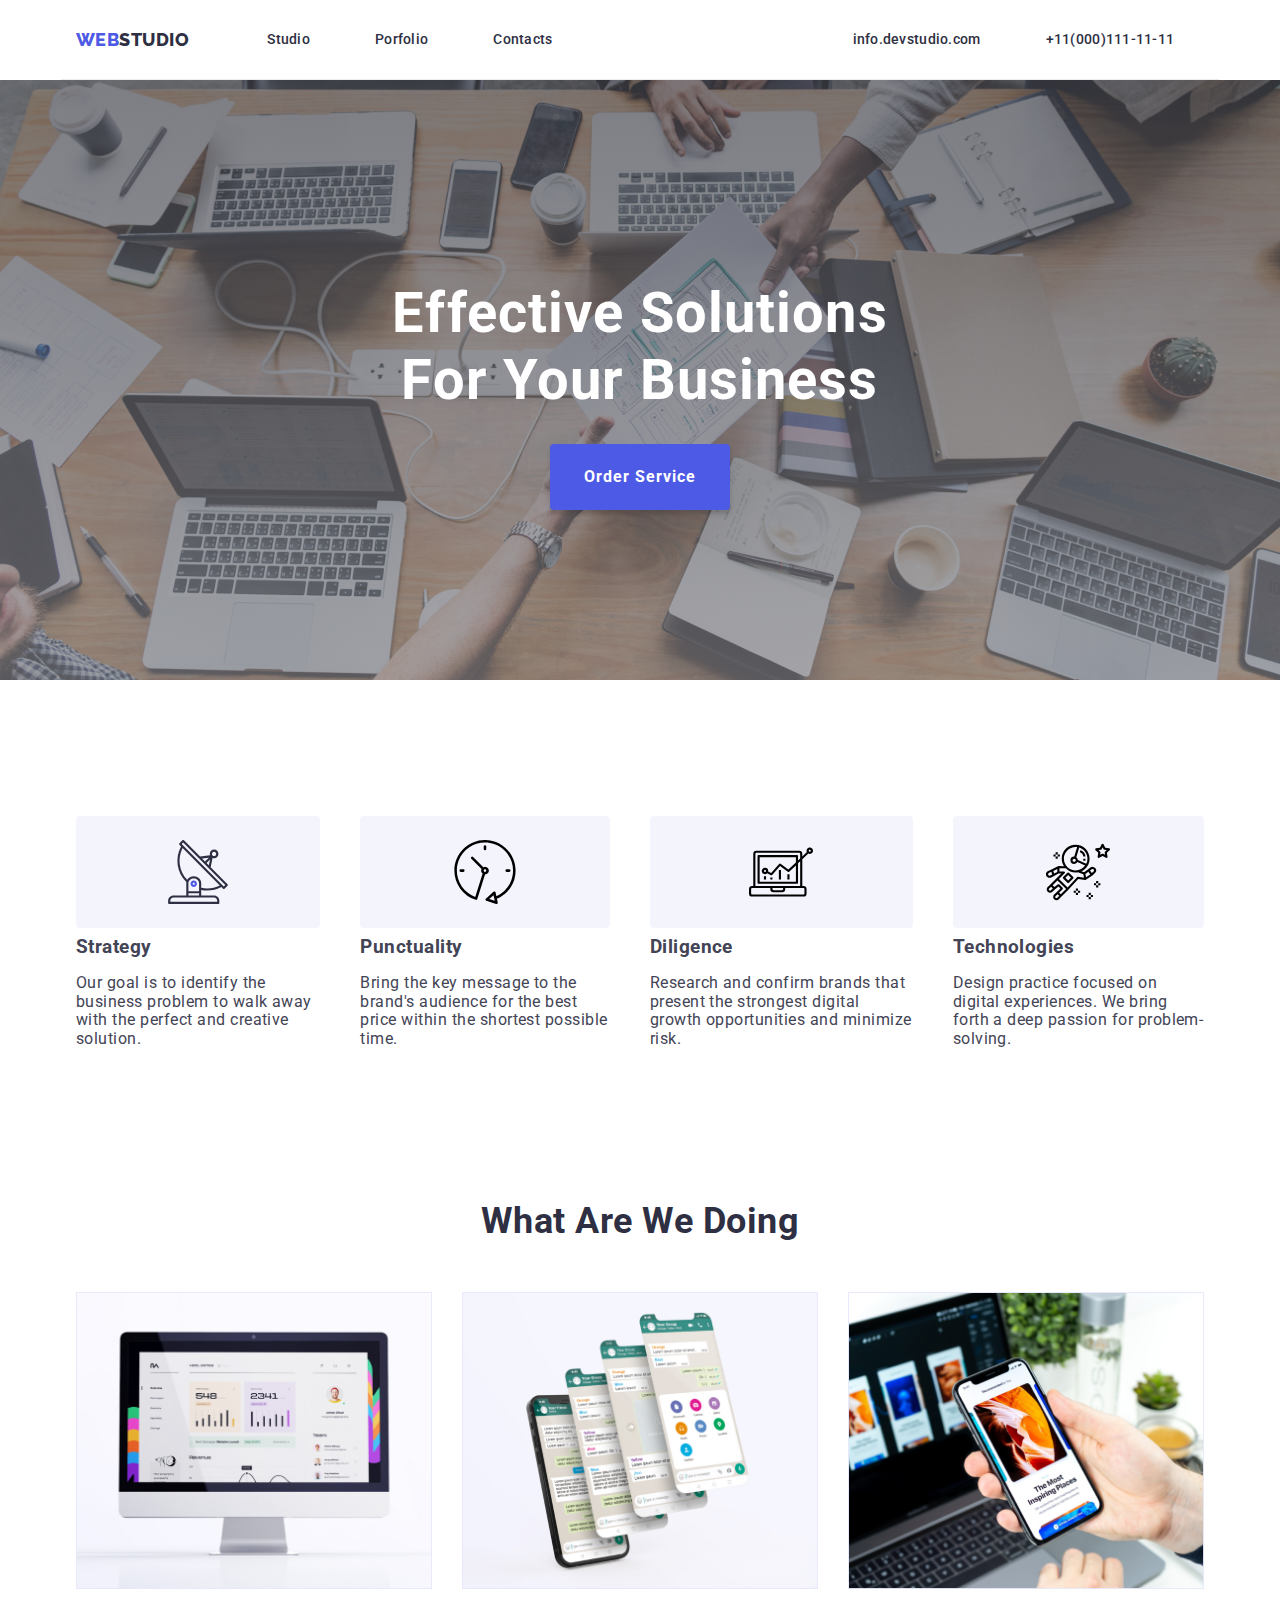
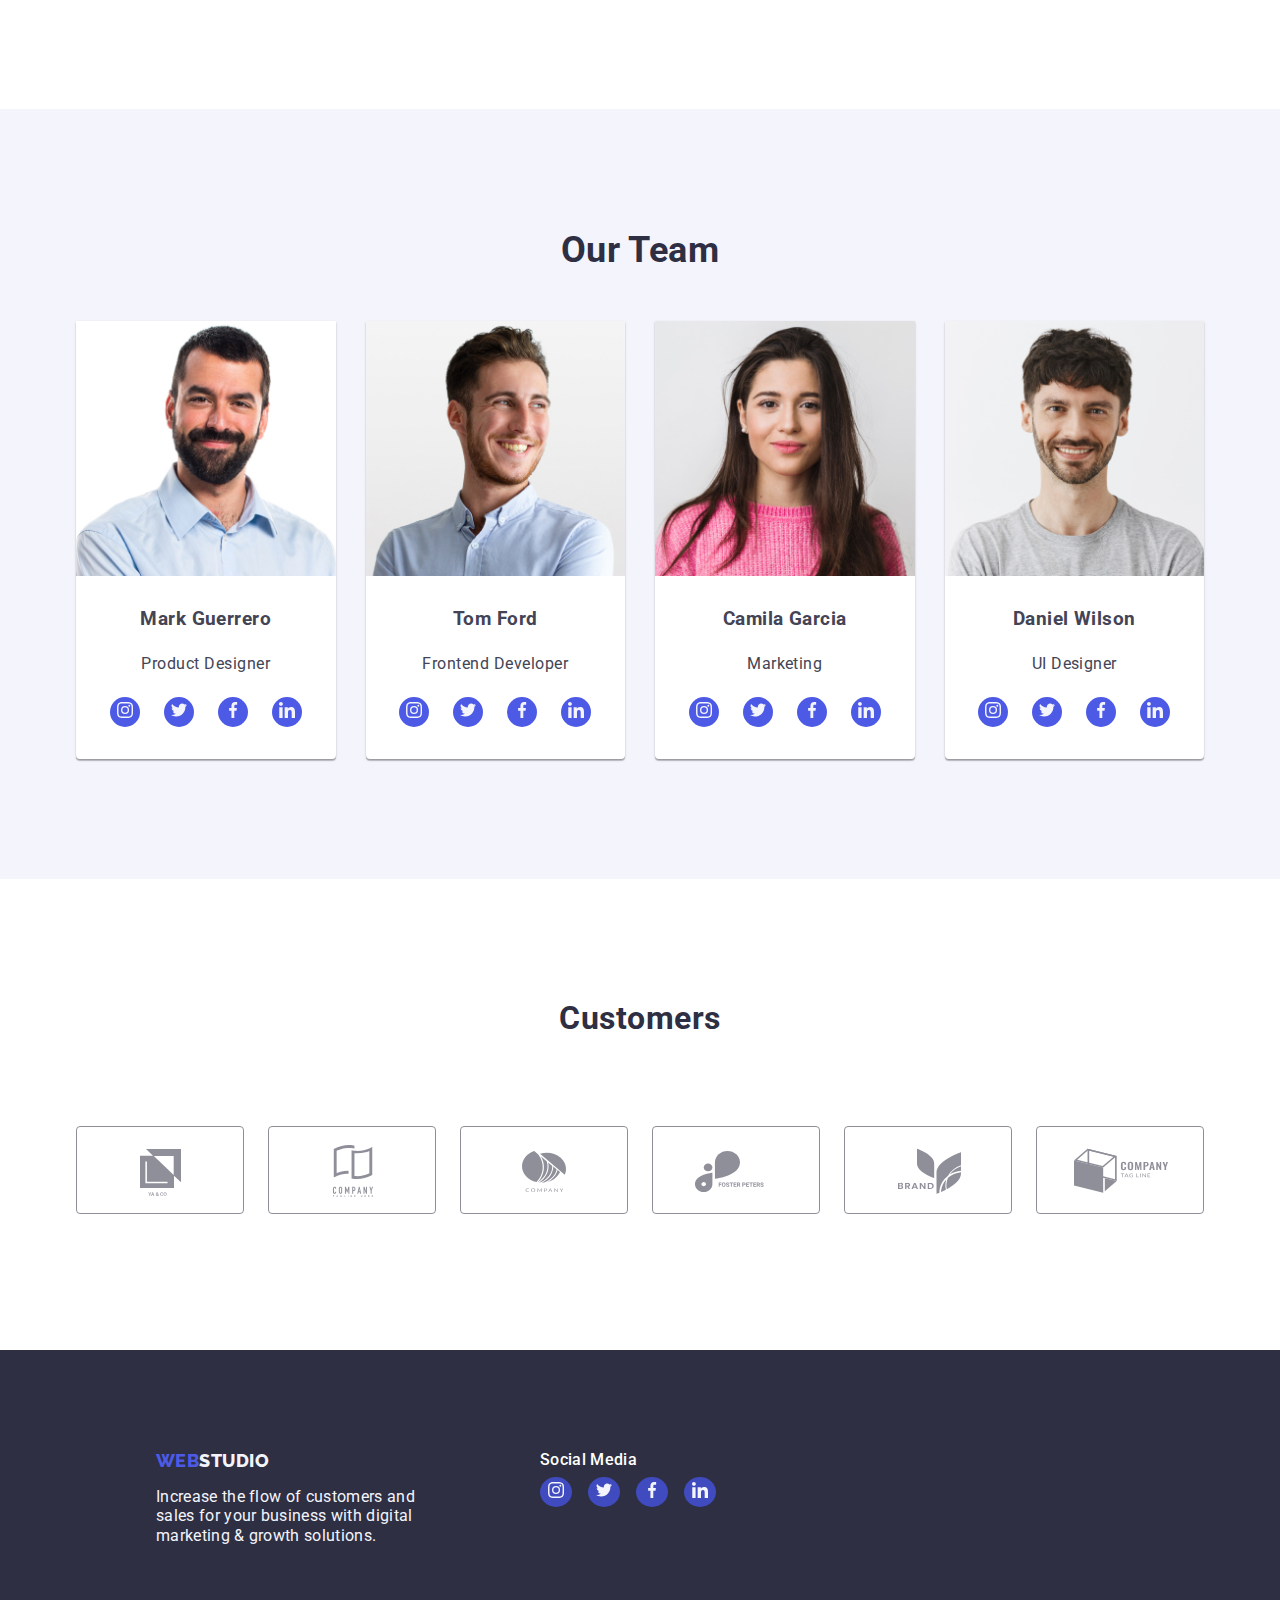
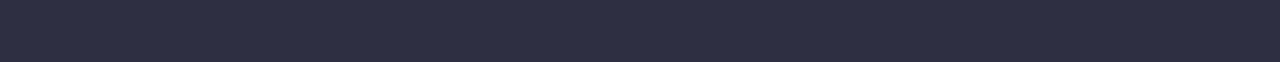
==== commit 3b1f91e7: "footerrevise" ====
--- a/index.html
+++ b/index.html
@@ -268,7 +268,7 @@
             <ul class="customers-list">
                 <li class="customers-list-item">
                     <svg class="customers-list-item-img" width="104">
-                        <use href="./images/svg/icons.svg#client-1"></use>
+                             <use href="./images/svg/icons.svg#client-1"></use>
                     </svg>
                 </li>
                 <li class="customers-list-item">
@@ -300,14 +300,14 @@
         </section>
     </main>
     <!--Footer-->
-    <footer class="container page-footer bg-footer">
+    <footer class="container page-footer">
         <div class="footerlogo">
             <a class="logo link" href="index.html">WEB<span class="logo-white">STUDIO</span></a>
             <p>Increase the flow of customers and
                 sales for your business with digital
                 marketing & growth solutions.
         </div>
-        <div class="container footer-social">
+        <div class="footer-social">
             <h3 class="footer-social-title">
                 Social Media
             </h3>
--- a/css/styles.css
+++ b/css/styles.css
@@ -29,9 +29,17 @@
 h3,
 h4,
 h5,
-h6,
-p {
+h6{
   margin: 0;
+  line-height: 1.2;
+}
+
+.p{
+  margin: 0;
+  padding: 0;
+  font-size: 16px;
+  font-weight: 400;
+  line-height: 1.5;
 }
 ul{
   padding: 0;
@@ -40,7 +48,7 @@
 *,
 *::after,
 *::before {
-  box-sizing: border-box;
+  box-sizing: inherit;
 }
 
 img {
@@ -313,7 +321,7 @@
   align-items: center;
   flex-direction: column;
   gap: 32px;
-  padding: 120px 40px;
+  padding: 120px 15px;
 }
 
 .customers-title {
@@ -355,7 +363,6 @@
 .customers-list-item-img:hover {
   fill: var(--cta);
 }
-
 
 /* portfolio */
 
@@ -449,41 +456,35 @@
   margin-bottom: 40px;
 }
 
-
-
+/* footer */
 
 .page-footer {
+  display: flex;
+  align-items: flex-start;
+  background-color: var(--background-grey);
+  width: 1440px;
+  height: 312px;
   padding: 100px 156px;
-  display: flex;
-  gap: 50px;
+  gap: 120px;
 }
 
 .footerlogo{
   font-family: 'Roboto', sans-serif;
   font-style: normal;
-  font-weight: 400;
-  padding-left: 0;
-  line-height: 1.2;
-  width: 400px;
-
-}
-
-.bg-footer {
-  background-color: var(--background-grey);
-  width: 1440px;
-}
-
-.page-footer p {
+  gap: 8px;
+
+}
+
+.footerlogo p{
   font-size: 16px;
   color: var(--accent-color);
   line-height: 1.2;
-  margin-top: 16px;
+  width: 264px;
+  letter-spacing: 0.32px;
 }
 
 .footer-social {
   display: flex;
-  justify-content: center;
-  align-items: flex-start;
   flex-direction: column;
   gap: 8px;
 }
@@ -491,13 +492,18 @@
 .footer-social-title {
   font-size: 16px;
   color: var(--background-white);
+  font-family: 'Roboto', sans-serif;
+  font-style: normal;
+  font-weight: 500;
+  line-height: 1.2;
+  letter-spacing: 0.32px;
 }
 
 .footer-social-list {
   display: inline-flex;
   align-items: flex-start;
   gap: 16px;
-  margin-top: 20px;
+  margin-top: 0;
 }
 
 .footer-social-item {
@@ -520,6 +526,4 @@
   background: var(--mint);
 }
 
-.footer-social-item:focus {
-  background: var(--mint);
-}
+  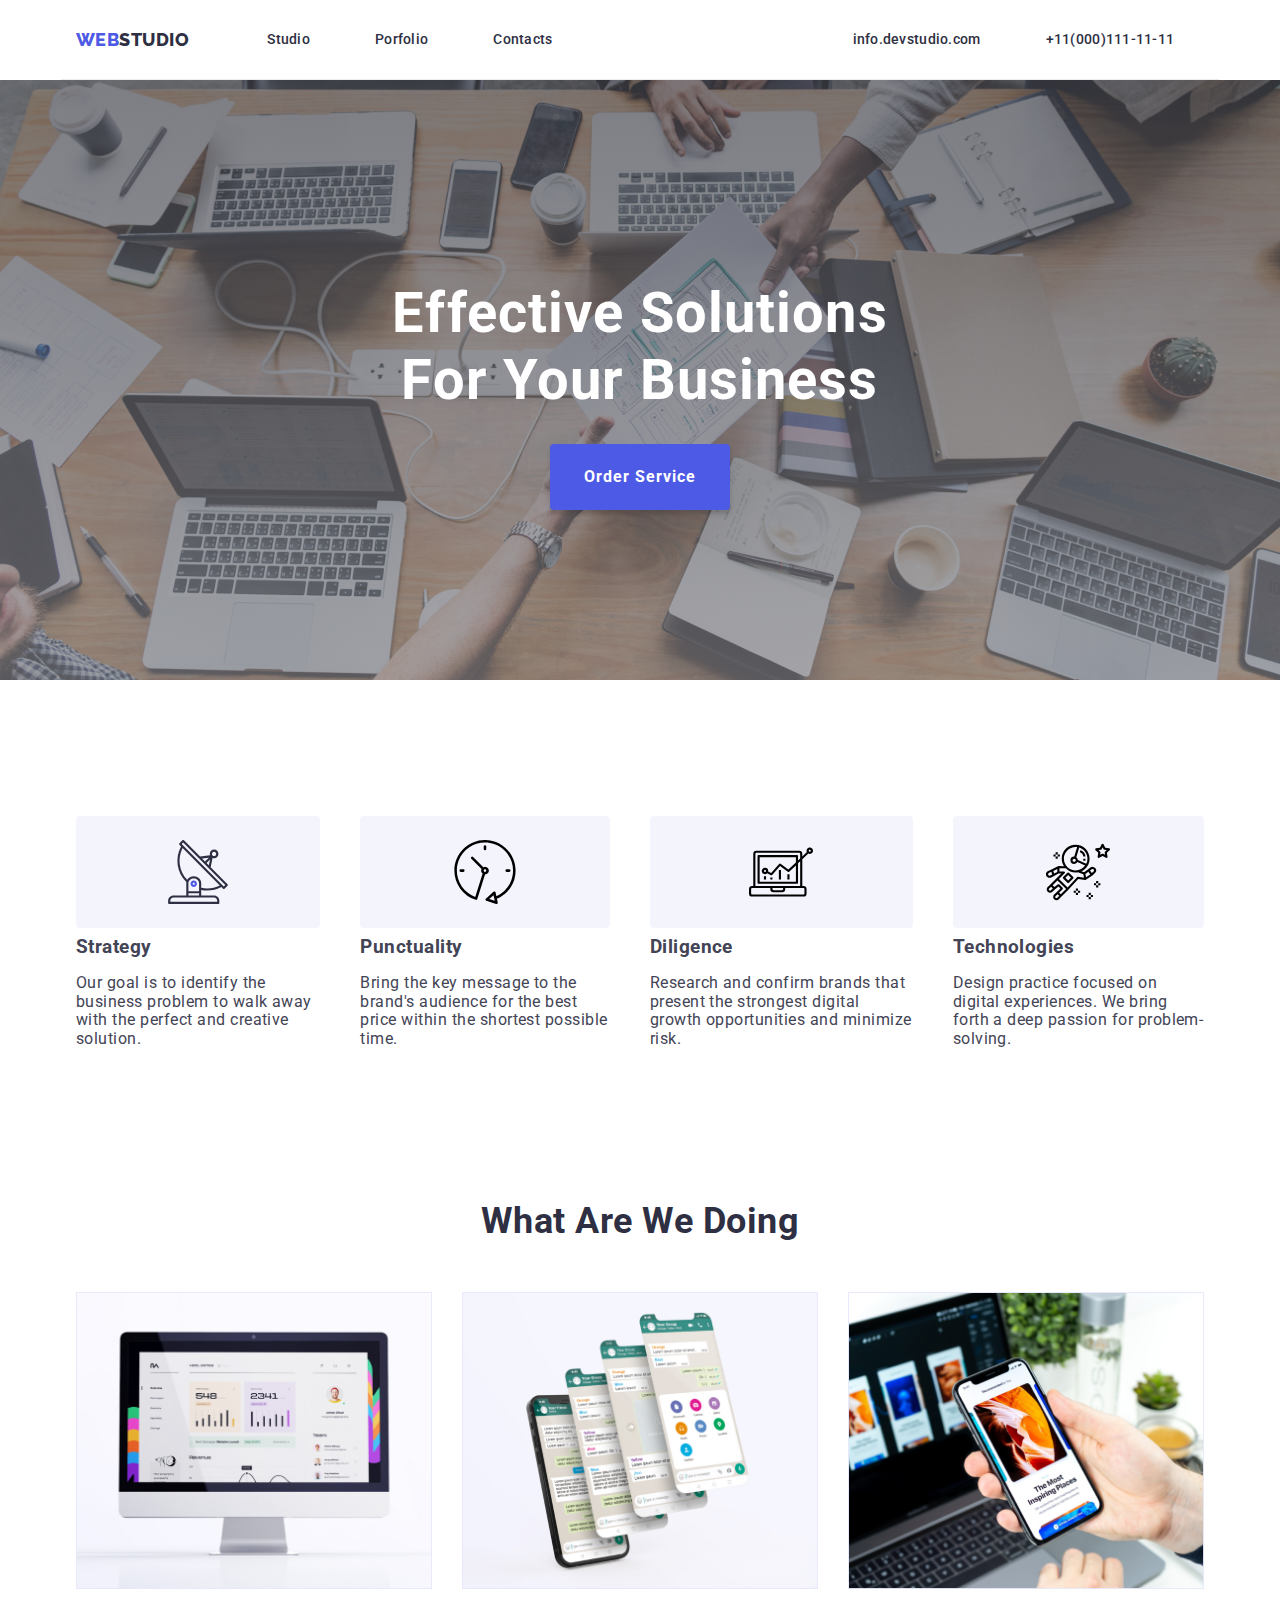
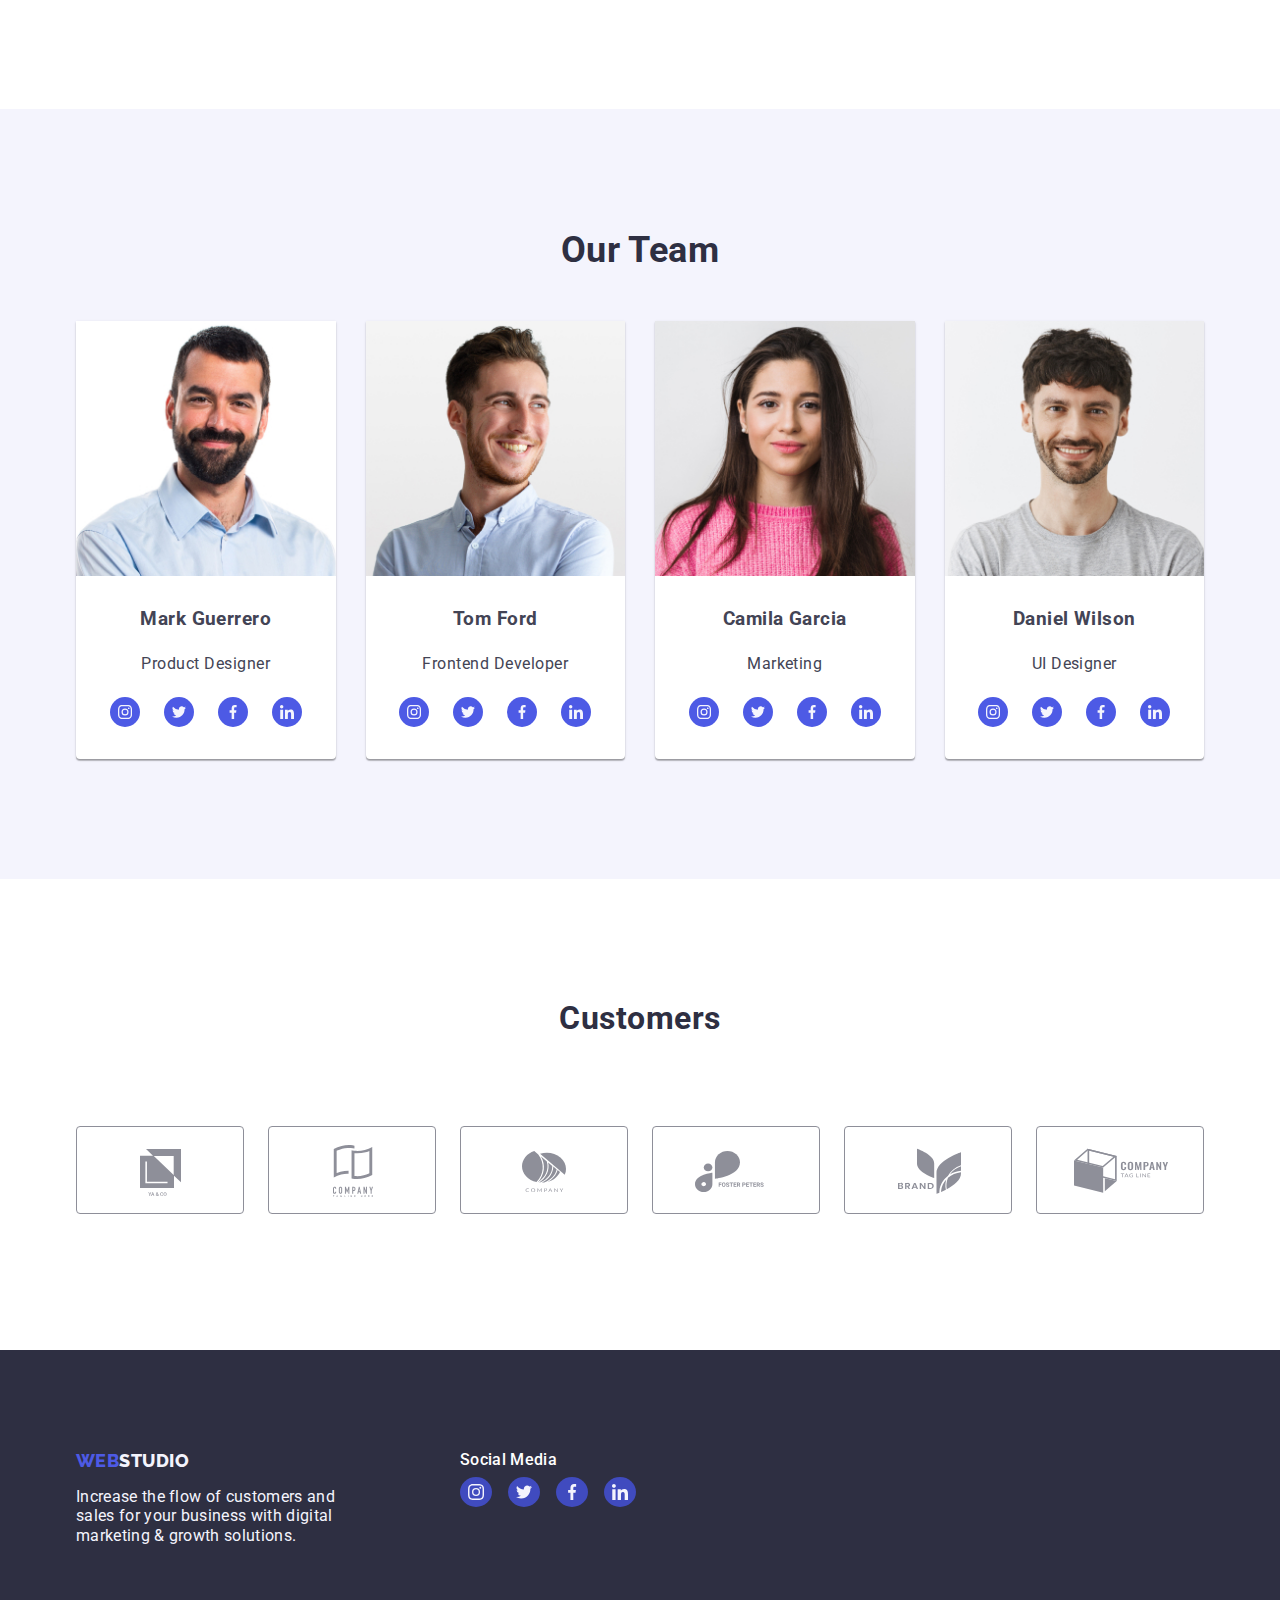
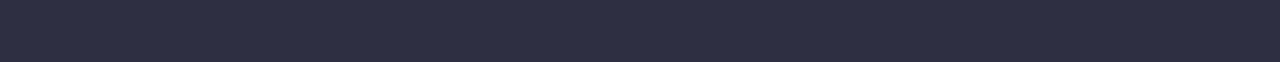
==== commit 7e618a4b: "updatedfocus" ====
--- a/index.html
+++ b/index.html
@@ -300,7 +300,7 @@
         </section>
     </main>
     <!--Footer-->
-    <footer class="container page-footer">
+    <footer class="page-footer">
         <div class="footerlogo">
             <a class="logo link" href="index.html">WEB<span class="logo-white">STUDIO</span></a>
             <p>Increase the flow of customers and
--- a/css/styles.css
+++ b/css/styles.css
@@ -286,20 +286,24 @@
   gap: 24px;
 }
 
-.social-list-item {
-  display: flex;
-  justify-content: center;
-  align-items: center;
+.social-list-item{
+  list-style: none;
+}
+
+.social-list-item a{
+  display: flex;
+  justify-content: center;
+  align-items: center;
+  background-color: var(--primary);
   width: 30px;
   height: 30px;
   padding: 8px;
-  background: var(--primary);
   border-radius: 50%;
   cursor: pointer;
 } 
 
 
-.teams-social-list li:hover{
+.teams-social-list a:hover{
   background-color: var(--mint);
 }
 
@@ -307,9 +311,9 @@
   fill: var(--accent-color);
 }
 
-
-
-
+.teams-social-list a:focus{
+  background-color: var(--mint);
+}
 
 
 
@@ -506,7 +510,10 @@
   margin-top: 0;
 }
 
-.footer-social-item {
+.footer-social-item{
+  list-style: none;
+}
+.footer-social-item a{
   display: flex;
   justify-content: center;
   align-items: center;
@@ -522,8 +529,12 @@
   fill: var(--accent-color);
 }
 
-.footer-social-item:hover {
+.footer-social-item a:hover {
   background: var(--mint);
 }
 
+.footer-social-item a:focus {
+  background: var(--mint);
+}
+
   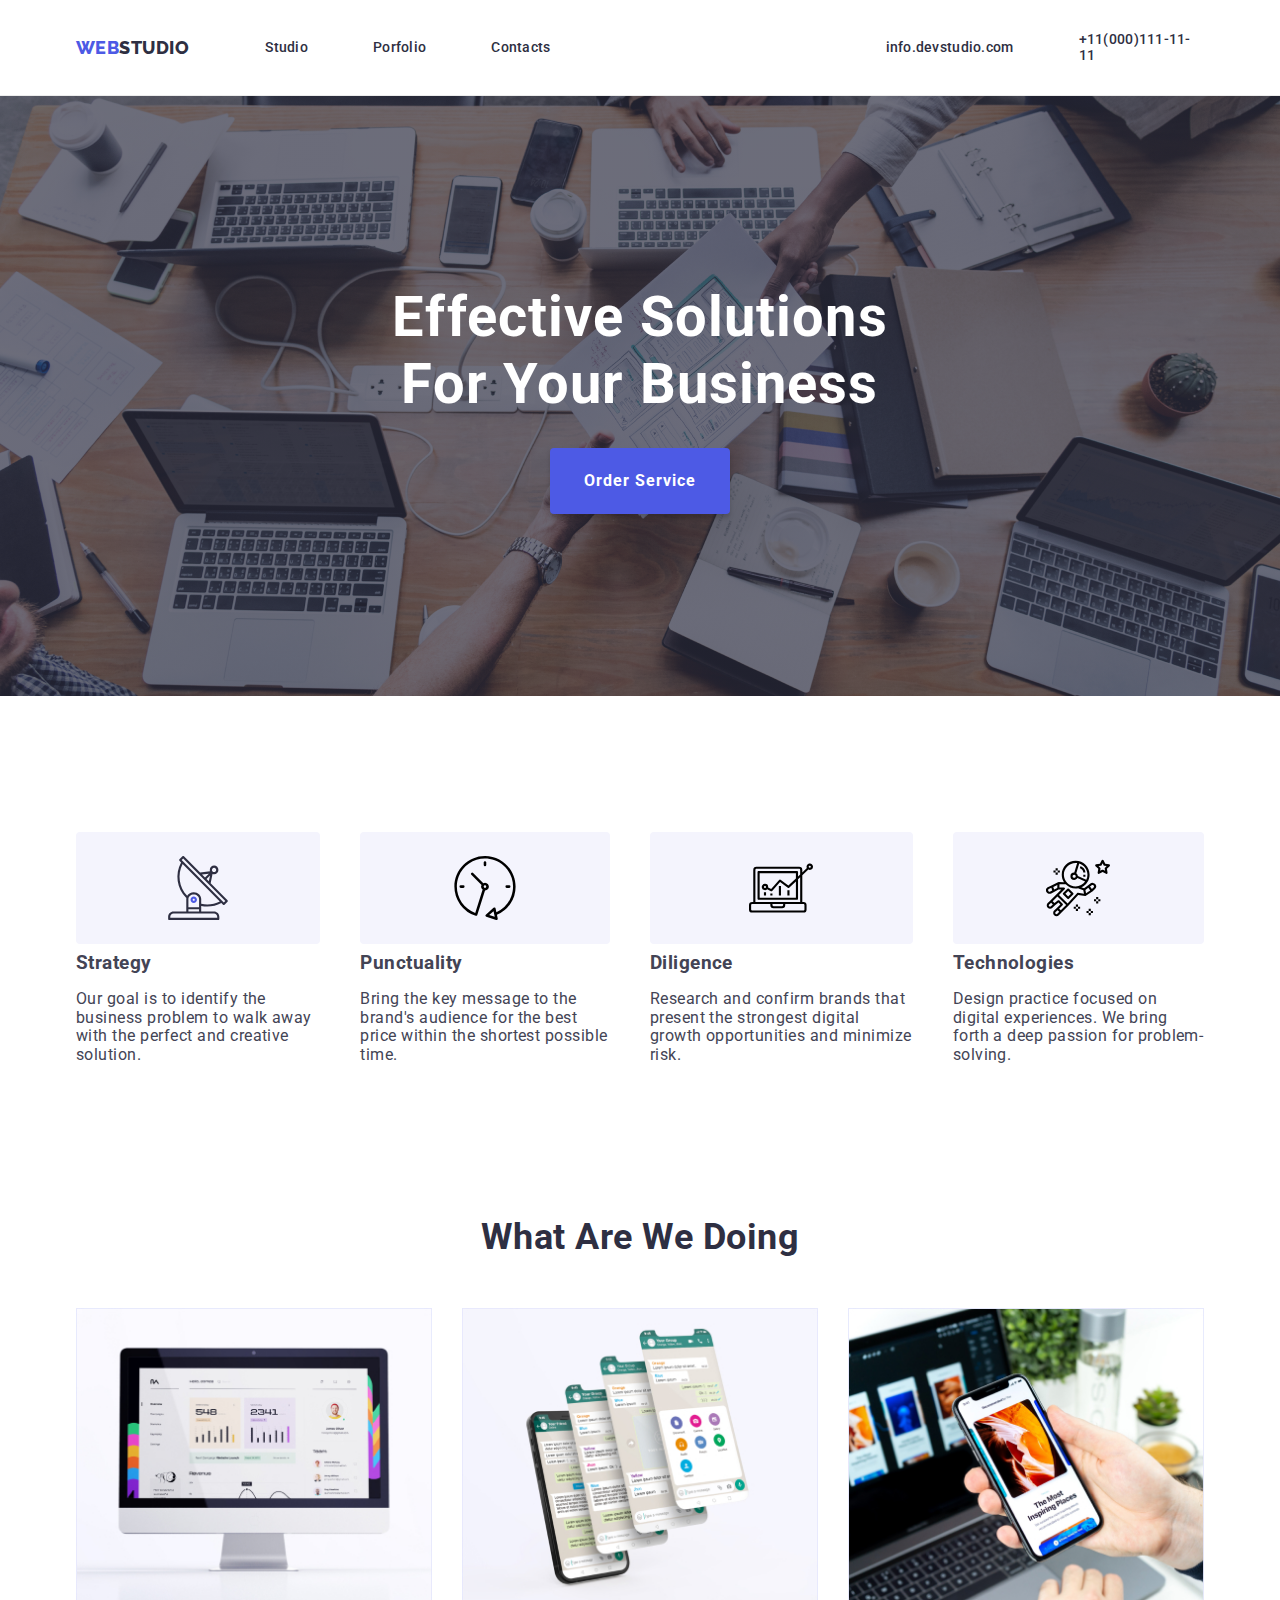
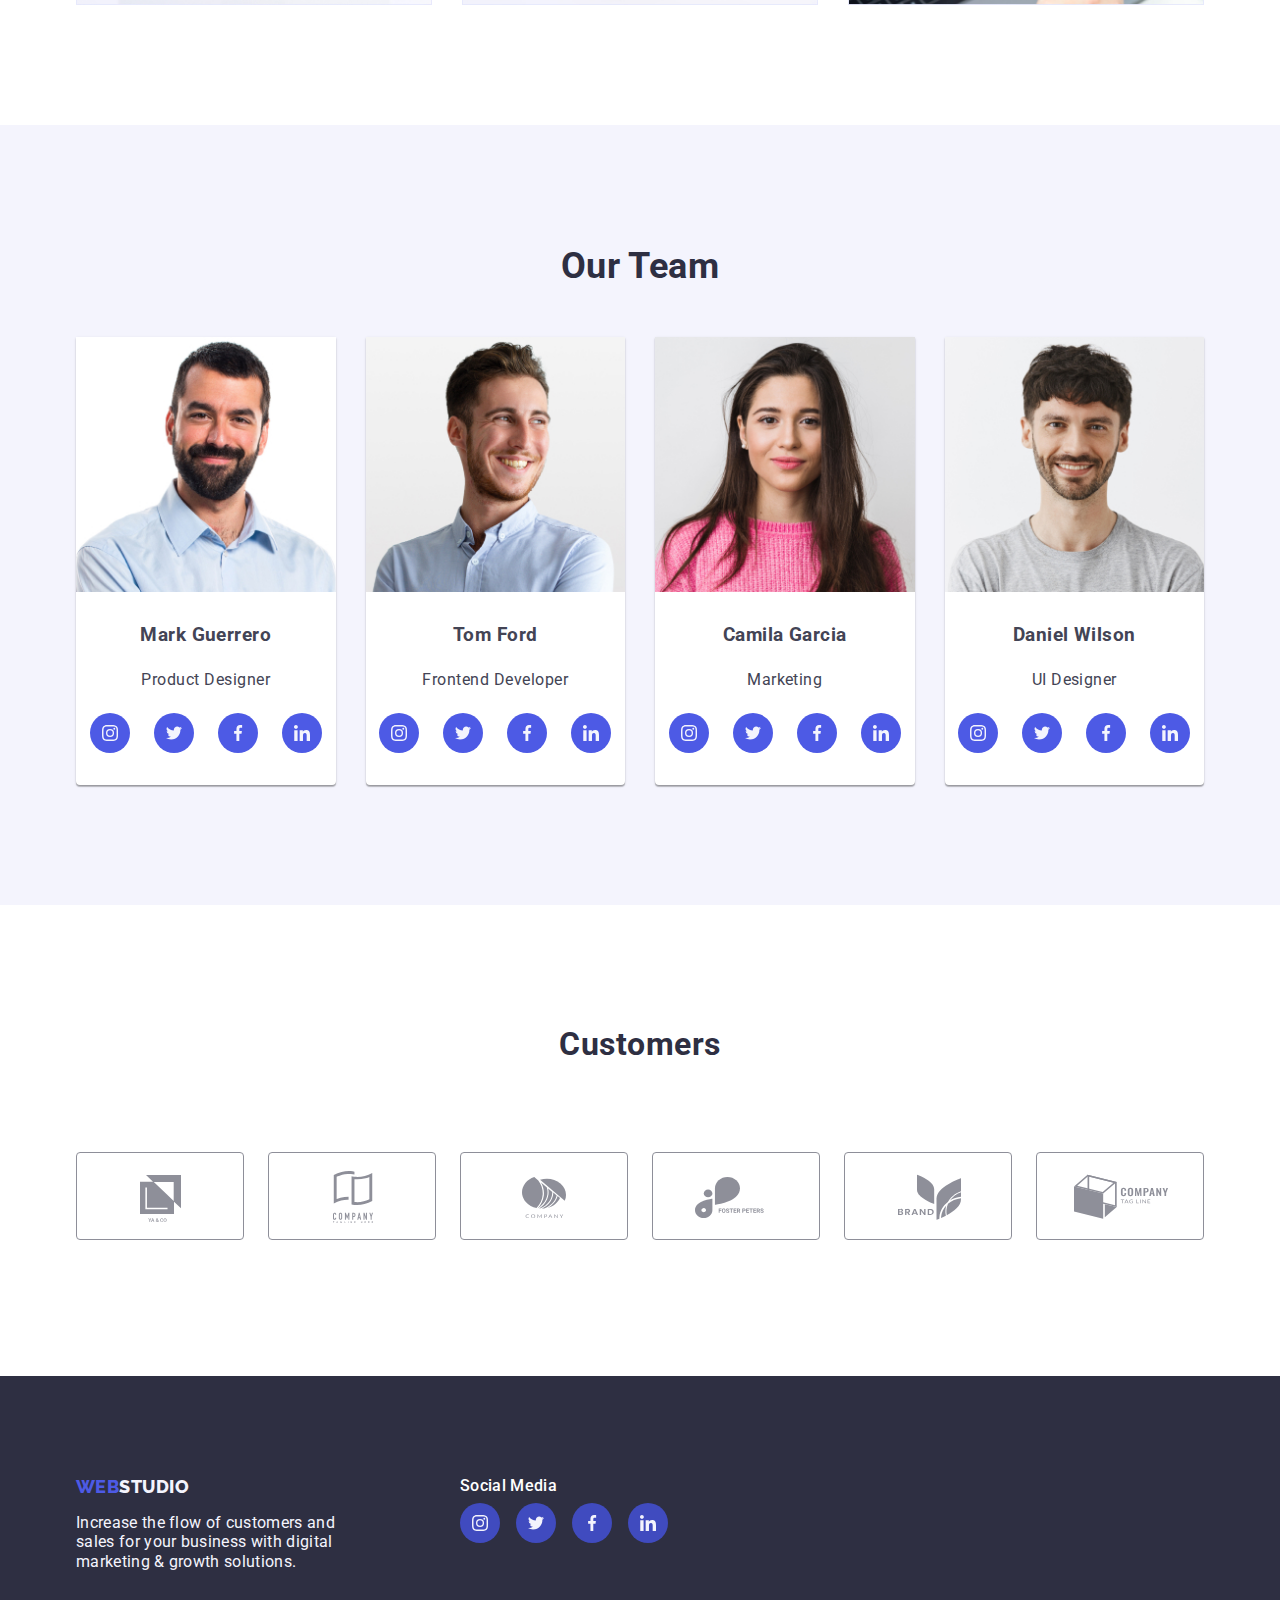
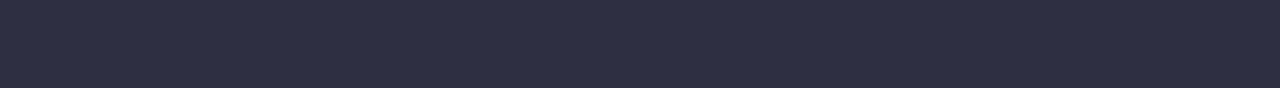
==== commit 946424ca: "revision" ====
--- a/index.html
+++ b/index.html
@@ -267,6 +267,7 @@
             </h2>
             <ul class="customers-list">
                 <li class="customers-list-item">
+                    <a href="#" target="_blank"></a>
                     <svg class="customers-list-item-img" width="104">
                              <use href="./images/svg/icons.svg#client-1"></use>
                     </svg>
@@ -277,21 +278,25 @@
                     </svg>
                 </li>
                 <li class="customers-list-item">
+                    <a href="#" target="_blank"></a>
                     <svg class="customers-list-item-img" width="104">
                         <use href="./images/svg/icons.svg#client-3"></use>
                     </svg>
                 </li>
                 <li class="customers-list-item">
+                    <a href="#" target="_blank"></a>
                     <svg class="customers-list-item-img" width="104">
                         <use href="./images/svg/icons.svg#client-4"></use>
                     </svg>
                 </li>
                 <li class="customers-list-item">
+                    <a href="#" target="_blank"></a>
                     <svg class="customers-list-item-img" width="104">
                         <use href="./images/svg/icons.svg#client-5"></use>
                     </svg>
                 </li>
                 <li class="customers-list-item">
+                    <a href="#" target="_blank"></a>
                     <svg class="customers-list-item-img" width="104">
                         <use href="./images/svg/icons.svg#client-6"></use>
                     </svg>
--- a/css/styles.css
+++ b/css/styles.css
@@ -119,6 +119,7 @@
 
 .page-header {
   border-bottom: 1px solid #ececec;
+  width: 1440px;
 }
 
 .menu,
@@ -132,11 +133,11 @@
 
 
 .nav-menu {
-  margin-left: 78px;
+  margin-left: 76px;
 }
 
 .contacts-menu {
-  margin-left: 300px;
+  margin-left: 335px;
 }
 
 .nav-menu .item:not(:last-child),
@@ -174,12 +175,15 @@
 
 .bg-hero {
   background-color: var(--background-grey);
-  background: linear-gradient(rgba(71, 72, 80, 0.7), rgba(127, 127, 133, 0.7)),
+  background: linear-gradient(rgba(46, 47, 66, 0.7), rgba(46,47,66,0.7)),
       url('../images/hero.jpg');
   background-size: cover;
+  background-repeat: no-repeat;
+  background-position: center;
   width: 1440px;
   height: 600px;
-  flex-shrink: 0;
+  padding-top: 188px;
+  padding-bottom: 188px;
 }
 
 .hero-heading {
@@ -266,7 +270,7 @@
   justify-content: center;
   align-items: center;
   gap: 8px;
-  padding: 32px 24px;
+  padding: 32px 10px;
 }
 
 .task {
@@ -295,27 +299,18 @@
   justify-content: center;
   align-items: center;
   background-color: var(--primary);
-  width: 30px;
-  height: 30px;
-  padding: 8px;
+  width: 40px;
+  height: 40px;
   border-radius: 50%;
   cursor: pointer;
 } 
-
-
-.teams-social-list a:hover{
-  background-color: var(--mint);
-}
-
 .social-list-img {
   fill: var(--accent-color);
 }
-
+.teams-social-list a:hover,
 .teams-social-list a:focus{
   background-color: var(--mint);
 }
-
-
 
 /*customers*/
 
@@ -352,6 +347,7 @@
   justify-content: center;
   align-content: center;
   padding: 15px 25px;
+  cursor: pointer;
 }
 
 
@@ -432,17 +428,13 @@
   cursor: pointer;
 }
 
-.selects:hover {
-  background-color: var(--primary);
-  color: var(--background-white);
-  box-shadow: 0px 1px 3px rgba(0, 0, 0, 0.12), 0px 1px 1px rgba(0, 0, 0, 0.14), 0px 2px 1px rgba(0, 0, 0, 0.2);
-}
-
+.selects:hover, 
 .selects:focus {
   background-color: var(--primary);
   color: var(--background-white);
-  box-shadow: 0px 1px 3px rgba(0, 0, 0, 0.12), 0px 1px 1px rgba(0, 0, 0, 0.14), 0px 2px 1px rgba(0, 0, 0, 0.2);
-}
+  box-shadow: 0px 1px 3px rgba(0, 0, 0, 0.1), 0px 1px 1px rgba(0, 0, 0, 0.08), 0px 2px 1px rgba(0, 0, 0, 0.12);
+}
+
 
 .portfolio-select {   
   display: flex;
@@ -517,7 +509,8 @@
   display: flex;
   justify-content: center;
   align-items: center;
-  height: 30px;
+  width: 40px;
+  height: 40px;
   padding: 8px;
   background: var(--cta);
   border-radius: 50%;
@@ -529,10 +522,7 @@
   fill: var(--accent-color);
 }
 
-.footer-social-item a:hover {
-  background: var(--mint);
-}
-
+.footer-social-item a:hover,
 .footer-social-item a:focus {
   background: var(--mint);
 }
